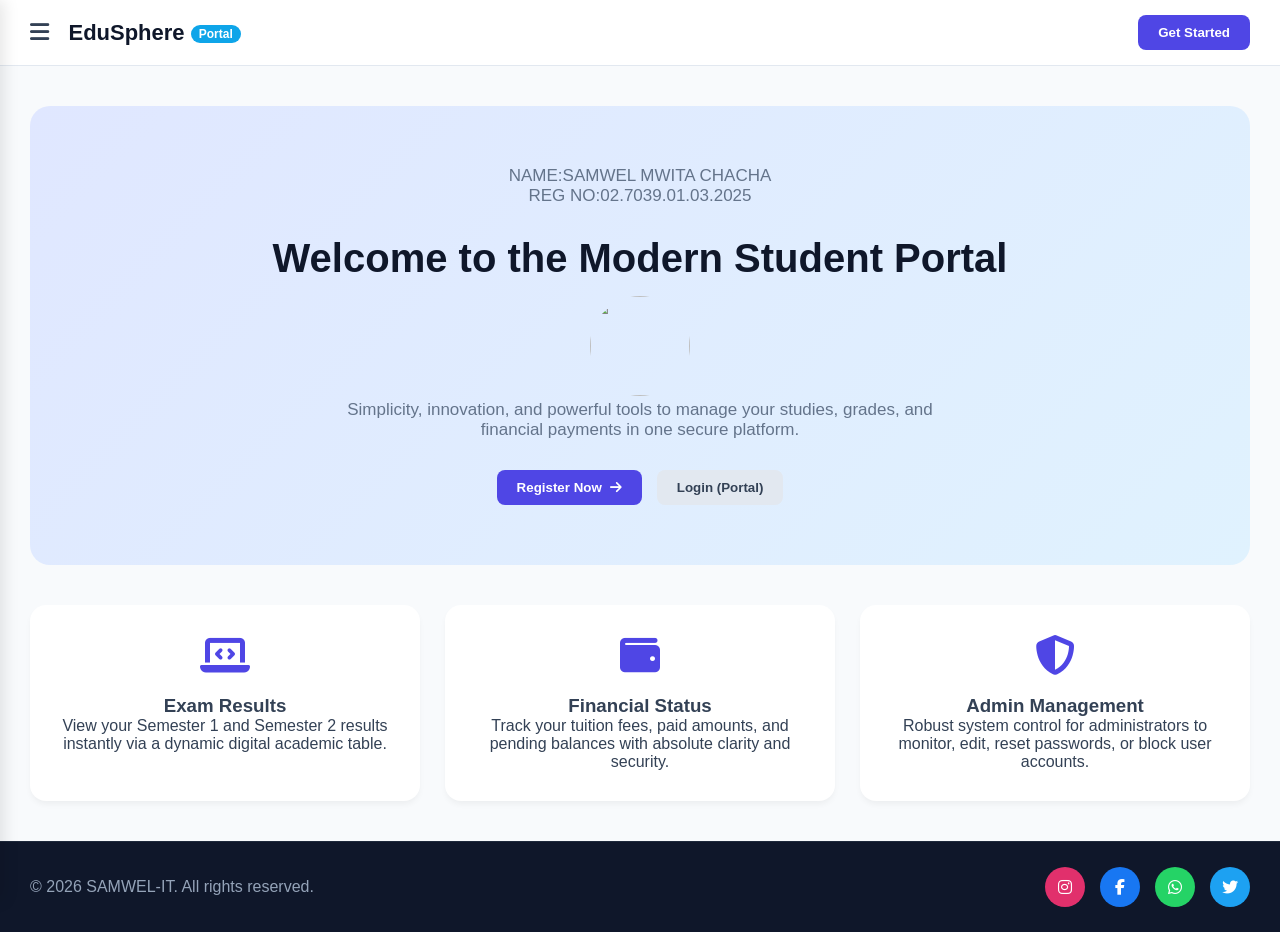
==== index.html @ 2072d974 "Update index.html" ====
<!DOCTYPE html>
<html lang="en">
<head>
    <meta charset="UTF-8">
    <meta name="viewport" content="width=device-width, initial-scale=1.0">
    <title>Education Sphere | Advanced Student Portal</title>
    <link rel="stylesheet" href="https://cdnjs.cloudflare.com/ajax/libs/font-awesome/6.4.0/css/all.min.css">
    <link rel="stylesheet" href="style.css">
</head>
<body>

    <aside class="sidebar" id="sidebar">
        <div class="sidebar-header">
            <h2>EduSphere</h2>
            <i class="fas fa-times close-btn" id="closeSidebar"></i>
        </div>
        <nav class="sidebar-menu">
            <a href="#" class="menu-item active" onclick="switchPage('home')"><i class="fas fa-home"></i> Home</a>
            <a href="#" class="menu-item" id="sideProfileLink" onclick="switchPage('profile')" style="display: none;"><i class="fas fa-user"></i> My Profile</a>
            <a href="#" class="menu-item" id="sideAdminLink" onclick="switchPage('admin')" style="display: none;"><i class="fas fa-user-shield"></i> Admin Panel</a>
            <a href="#" class="menu-item" onclick="switchPage('register')"><i class="fas fa-user-plus"></i> Register / Login</a>
            <a href="#" class="menu-item" id="logoutBtn" onclick="logout()" style="display: none;"><i class="fas fa-sign-out-alt"></i> Logout</a>
        </nav>
    </aside>

    <main class="main-content">
        
        <header class="navbar">
            <div class="nav-left">
                <i class="fas fa-bars toggle-btn" id="toggleSidebar"></i>
                <span class="logo-text">EduSphere <span class="badge">Portal</span></span>
            </div>
            <div class="nav-right" id="userNavStatus">
                <button class="btn btn-primary" onclick="switchPage('register')">Get Started</button>
            </div>
        </header>

        <section id="homePage" class="page-section active">
            <div class="hero-section">
  <p>NAME:SAMWEL MWITA CHACHA<br>REG NO:02.7039.01.03.2025</p>
                <h1>Welcome to the Modern Student Portal</h1>
  <img src="logo.jpg">
                <p>Simplicity, innovation, and powerful tools to manage your studies, grades, and financial payments in one secure platform.</p>
                <div class="hero-buttons">
                    <button class="btn btn-primary btn-lg" onclick="switchPage('register')">Register Now <i class="fas fa-arrow-right"></i></button>
                    <button class="btn btn-secondary btn-lg" onclick="openLoginModal()">Login (Portal)</button>
                </div>
            </div>

            <div class="features-grid">
                <div class="feature-card">
                    <i class="fas fa-laptop-code"></i>
                    <h3>Exam Results</h3>
                    <p>View your Semester 1 and Semester 2 results instantly via a dynamic digital academic table.</p>
                </div>
                <div class="feature-card">
                    <i class="fas fa-wallet"></i>
                    <h3>Financial Status</h3>
                    <p>Track your tuition fees, paid amounts, and pending balances with absolute clarity and security.</p>
                </div>
                <div class="feature-card">
                    <i class="fas fa-shield-alt"></i>
                    <h3>Admin Management</h3>
                    <p>Robust system control for administrators to monitor, edit, reset passwords, or block user accounts.</p>
                </div>
            </div>
        </section>

        <section id="registerPage" class="page-section">
            <div class="form-container">
                <div id="registerBox">
                    <div class="form-header">
                        <h2>Create Your Account</h2>
                        <p>Fill out your personal information to get registered</p>
                    </div>
                    <form id="regForm" onsubmit="handleRegister(event)">
                        <div class="profile-upload">
                            <label for="imageUpload">
                                <div class="avatar-preview" id="avatarPreview">
                                    <i class="fas fa-camera"></i>
                                    <span>Upload Photo</span>
                                </div>
                            </label>
                            <input type="file" id="imageUpload" accept="image/*" onchange="previewImage(event)">
                        </div>

                        <div class="form-grid">
                            <div class="form-group">
                                <label>First Name</label>
                                <input type="text" id="firstName" required placeholder="Enter your first name">
                            </div>
                            <div class="form-group">
                                <label>Middle Name</label>
                                <input type="text" id="middleName" placeholder="Enter your second name">
                            </div>
                            <div class="form-group">
                                <label>Last Name</label>
                                <input type="text" id="lastName" required placeholder="Enter your last name">
                            </div>
                            <div class="form-group">
                                <label>Phone Number</label>
                                <input type="tel" id="phone" required placeholder="Enter your phone number">
                            </div>
                        </div>

                        <div class="form-group">
                            <label>Email Address</label>
                            <input type="email" id="email" required placeholder="Enter your valid email">
                        </div>

                        <div class="form-group">
                            <label>Course Level</label>
                            <select id="courseLevel" required>
                                <option value="" disabled selected>Select Course Level</option>
                                <option value="Level 4">Level 4 (Certificate)</option>
                                <option value="Level 5">Level 5 (Ordinary Diploma 1)</option>
                                <option value="Level 6">Level 6 (Ordinary Diploma 2)</option>
                                <option value="Level 7">Level 7 (Higher Diploma)</option>
                                <option value="Level 8">Level 8 (Bachelor Degree)</option>
                                <option value="Level 9">Level 9 (Master Degree)</option>
                            </select>
                        </div>

                        <div class="form-group">
                            <label>Create Password</label>
                            <input type="password" id="regPassword" required placeholder="••••••••">
                        </div>

                        <button type="submit" class="btn btn-primary btn-block">Register Account</button>
                    </form>
                    <p class="form-footer-text">Already have an account? <a href="#" onclick="toggleAuthBoxes('login')">Login Here</a></p>
                </div>

                <div id="successRegBox" style="display: none;" class="success-box">
                    <i class="fas fa-check-circle success-icon"></i>
                    <h2>Registration Successful!</h2>
                    <p>The system has generated your unique student identifier:</p>
                    <div class="reg-number-display" id="generatedRegNum"></div>
                    <p class="alert-info">Please keep this registration number safe for logging in.</p>
                    <button class="btn btn-primary" onclick="toggleAuthBoxes('login')">Proceed to Login</button>
                </div>

                <div id="loginBox" style="display: none;">
                    <div class="form-header">
                        <h2>Login Panel</h2>
                        <p>Provide your Registration Number or Admin credentials</p>
                    </div>
                    <form id="loginForm" onsubmit="handleLogin(event)">
                        <div class="form-group">
                            <label>Reg Number / Admin Username</label>
                            <input type="text" id="loginRegNum" required placeholder="REG-2026-XXXX or admin">
                        </div>
                        <div class="form-group">
                            <label>Password</label>
                            <input type="password" id="loginPassword" required placeholder="••••••••">
                        </div>
                        <button type="submit" class="btn btn-primary btn-block">Sign In</button>
                    </form>
                    <div class="login-options">
                        <a href="#" onclick="handleForgotPassword()">Forgot Password?</a>
                        <a href="#" onclick="toggleAuthBoxes('register')">Create an account</a>
                    </div>
                </div>
            </div>
        </section>

        <section id="adminPage" class="page-section">
            <div class="admin-header-box">
                <h2><i class="fas fa-user-shield"></i> Administration Dashboard</h2>
                <p>Global student management system control deck.</p>
            </div>

            <div class="table-container" style="overflow-x: auto; background: white; border-radius: 12px; box-shadow: 0 4px 6px rgba(0,0,0,0.05);">
                <table class="modern-table">
                    <thead>
                        <tr>
                            <th>Photo</th>
                            <th>Reg Number</th>
                            <th>Full Name</th>
                            <th>Email</th>
                            <th>Course Level</th>
                            <th>Account Status</th>
                            <th>Management Actions</th>
                        </tr>
                    </thead>
                    <tbody id="adminStudentsTable">
                        </tbody>
                </table>
            </div>
        </section>

        <section id="profilePage" class="page-section">
            <div class="profile-layout">
                <div class="profile-card-left">
                    <img id="profCardImage" src="https://via.placeholder.com/150" alt="Student Profile">
                    <h3 id="profCardName">John Doe</h3>
                    <p id="profCardReg" class="text-muted">REG-2026-0000</p>
                    <span id="profCardStatus" class="status-badge active">Active</span>

                    <div class="profile-nav-tabs">
                        <button class="prof-tab-btn active" onclick="switchProfileSubTab('details')"><i class="fas fa-info-circle"></i> Profile Details</button>
                        <button class="prof-tab-btn" onclick="switchProfileSubTab('results')"><i class="fas fa-graduation-cap"></i> Academic Results</button>
                        <button class="prof-tab-btn" onclick="switchProfileSubTab('finance')"><i class="fas fa-money-check-alt"></i> Financial Status</button>
                        <button class="prof-tab-btn" onclick="switchProfileSubTab('security')"><i class="fas fa-lock"></i> Security Options</button>
                        <button class="prof-tab-btn" onclick="switchPage('home')"><i class="fas fa-home"></i> Back to Home</button>
                    </div>
                </div>

                <div class="profile-content-right">
                    <div id="profTab-details" class="sub-tab-content active">
                        <h3>Modify Personal Details</h3>
                        <form id="editProfileForm" onsubmit="handleStudentUpdate(event)">
                            <div class="form-grid">
                                <div class="form-group">
                                    <label>First Name</label>
                                    <input type="text" id="editFirstName" required>
                                </div>
                                <div class="form-group">
                                    <label>Last Name</label>
                                    <input type="text" id="editLastName" required>
                                </div>
                                <div class="form-group">
                                    <label>Email Address</label>
                                    <input type="email" id="editEmail" required>
                                </div>
                                <div class="form-group">
                                    <label>Phone Number</label>
                                    <input type="tel" id="editPhone" required>
                                </div>
                            </div>
                            <button type="submit" class="btn btn-success">Save Changes</button>
                        </form>
                    </div>

                    <div id="profTab-results" class="sub-tab-content">
                        <h3>Academic Performance Evaluation</h3>
                        <div class="table-container">
                            <h4>Semester 1</h4>
                            <table class="modern-table">
                                <thead>
                                    <tr><th>Course Code & Description</th><th>Marks</th><th>Grade</th></tr>
                                </thead>
                                <tbody>
                                    <tr><td>Development Studies</td><td>78</td><td>A</td></tr>
                                    <tr><td>Computer Architecture</td><td>65</td><td>B</td></tr>
                                    <tr><td>Programming in C</td><td>82</td><td>A</td></tr>
                                </tbody>
                            </table>

                            <h4 style="margin-top: 25px;">Semester 2</h4>
                            <table class="modern-table">
                                <thead>
                                    <tr><th>Course Code & Description</th><th>Marks</th><th>Grade</th></tr>
                                </thead>
                                <tbody>
                                    <tr><td>Web Development (HTML/CSS/JS)</td><td>95</td><td>A</td></tr>
                                    <tr><td>Database Systems</td><td>70</td><td>B+</td></tr>
                                    <tr><td>Data Structures</td><td>61</td><td>B</td></tr>
                                </tbody>
                            </table>
                        </div>
                    </div>

                    <div id="profTab-finance" class="sub-tab-content">
                        <h3>Tuition Fee Ledger Summary</h3>
                        <div class="finance-summary">
                            <div class="fin-box success"><h5>Total Invoice Fee</h5><p>Tsh 1,200,000</p></div>
                            <div class="fin-box warning"><h5>Total Amount Paid</h5><p>Tsh 800,000</p></div>
                            <div class="fin-box danger"><h5>Outstanding Balance</h5><p>Tsh 400,000</p></div>
                        </div>
                    </div>

                    <div id="profTab-security" class="sub-tab-content">
                        <h3>Update Account Password</h3>
                        <form onsubmit="handleStudentPasswordChange(event)">
                            <div class="form-group">
                                <label>Current Password</label>
                                <input type="password" id="oldPass" required placeholder="••••••••">
                            </div>
                            <div class="form-group">
                                <label>New Password</label>
                                <input type="password" id="newPass" required placeholder="••••••••">
                            </div>
                            <button type="submit" class="btn btn-primary">Update Security Password</button>
                        </form>
                    </div>
                </div>
            </div>
        </section>

        <footer class="footer">
            <div class="footer-content">
                <div class="footer-left">
                    <p>&copy; 2026 SAMWEL-IT. All rights reserved.</p>
                </div>
                <div class="footer-right">
                    <a href="https://instagram.com" target="_blank" class="social-icon insta"><i class="fab fa-instagram"></i></a>
                    <a href="https://facebook.com" target="_blank" class="social-icon fb"><i class="fab fa-facebook-f"></i></a>
                    <a href="https://wa.me/255712345678" target="_blank" class="social-icon whatsapp"><i class="fab fa-whatsapp"></i></a>
                    <a href="https://twitter.com" target="_blank" class="social-icon tw"><i class="fab fa-twitter"></i></a>
                </div>
            </div>
        </footer>
    </main>

    <script src="script.js"></script>
</body>
</html>
---- style.css ----
img{
        width: 100px;
        height: 100px;
        border-radius: 100%;
}
/* --- CSS DECK DECLARED DESIGN SCHEMES --- */
:root {
    --primary-color: #4f46e5;
    --primary-hover: #4338ca;
    --secondary-color: #0ea5e9;
    --bg-dark: #0f172a;
    --bg-light: #f8fafc;
    --card-bg: #ffffff;
    --text-main: #334155;
    --text-muted: #64748b;
    --success: #10b981;
    --danger: #ef4444;
    --warning: #f59e0b;
    --sidebar-width: 260px;
    --transition: all 0.3s cubic-bezier(0.4, 0, 0.2, 1);
}

* {
    margin: 0;
    padding: 0;
    box-sizing: border-box;
    font-family: 'Segoe UI', Tahoma, Geneva, Verdana, sans-serif;
}

body {
    background-color: var(--bg-light);
    color: var(--text-main);
    overflow-x: hidden;
    display: flex;
}

/* --- SIDEBAR STRUCTURE (Display None / Offscreen Left by Default) --- */
.sidebar {
    position: fixed;
    top: 0;
    left: calc(-1 * var(--sidebar-width));
    width: var(--sidebar-width);
    height: 100vh;
    background-color: var(--bg-dark);
    color: white;
    z-index: 1000;
    transition: var(--transition);
    padding: 20px;
    box-shadow: 4px 0 15px rgba(0,0,0,0.1);
}

.sidebar.active {
    left: 0;
}

.sidebar-header {
    display: flex;
    justify-content: space-between;
    align-items: center;
    margin-bottom: 40px;
    border-bottom: 1px solid #1e293b;
    padding-bottom: 15px;
}

.sidebar-menu {
    display: flex;
    flex-direction: column;
    gap: 10px;
}

.menu-item {
    color: #94a3b8;
    text-decoration: none;
    padding: 12px 15px;
    border-radius: 8px;
    display: flex;
    align-items: center;
    gap: 15px;
    font-weight: 500;
    transition: var(--transition);
}

.menu-item:hover, .menu-item.active {
    background-color: var(--primary-color);
    color: white;
}

.close-btn {
    font-size: 20px;
    cursor: pointer;
}

/* --- WRAPPER & HEADER --- */
.main-content {
    width: 100%;
    min-height: 100vh;
    display: flex;
    flex-direction: column;
    transition: var(--transition);
}

.navbar {
    background-color: var(--card-bg);
    padding: 15px 30px;
    display: flex;
    justify-content: space-between;
    align-items: center;
    border-bottom: 1px solid #e2e8f0;
    position: sticky;
    top: 0;
    z-index: 900;
}

.toggle-btn {
    font-size: 22px;
    cursor: pointer;
    color: var(--text-main);
    margin-right: 15px;
}

.logo-text {
    font-size: 22px;
    font-weight: 700;
    color: var(--bg-dark);
}

.badge {
    font-size: 12px;
    background: var(--secondary-color);
    color: white;
    padding: 2px 8px;
    border-radius: 20px;
    vertical-align: middle;
}

/* --- ENGINE CONTROL SYSTEM BUTTONS --- */
.btn {
    padding: 10px 20px;
    border: none;
    border-radius: 8px;
    font-weight: 600;
    cursor: pointer;
    transition: var(--transition);
    display: inline-flex;
    align-items: center;
    gap: 8px;
}

.btn-primary { background-color: var(--primary-color); color: white; }
.btn-primary:hover { background-color: var(--primary-hover); }
.btn-secondary { background-color: #e2e8f0; color: var(--text-main); }
.btn-secondary:hover { background-color: #cbd5e1; }
.btn-success { background-color: var(--success); color: white; }
.btn-danger { background-color: var(--danger); color: white; }
.btn-block { width: 100%; justify-content: center; padding: 14px; }

/* --- HOMEPAGE SPECIFICS --- */
.page-section {
    display: none;
    padding: 40px 30px;
    flex-grow: 1;
}

.page-section.active {
    display: block;
    animation: renderFx 0.4s ease-in-out;
}

.hero-section {
    text-align: center;
    padding: 60px 20px;
    background: linear-gradient(135deg, #e0e7ff 0%, #e0f2fe 100%);
    border-radius: 20px;
    margin-bottom: 40px;
}

.hero-section h1 { font-size: 40px; color: var(--bg-dark); margin-bottom: 15px; }
.hero-section p { font-size: 17px; color: var(--text-muted); max-width: 600px; margin: 0 auto 30px; }
.hero-buttons { display: flex; justify-content: center; gap: 15px; }

.features-grid {
    display: grid;
    grid-template-columns: repeat(auto-fit, minmax(280px, 1fr));
    gap: 25px;
}

.feature-card {
    background: white;
    padding: 30px;
    border-radius: 16px;
    box-shadow: 0 4px 6px -1px rgba(0,0,0,0.05);
    text-align: center;
    transition: var(--transition);
}

.feature-card:hover { transform: translateY(-4px); }
.feature-card i { font-size: 40px; color: var(--primary-color); margin-bottom: 20px; }

/* --- FORM ARCHITECTURE --- */
.form-container {
    max-width: 650px;
    margin: 0 auto;
    background: white;
    padding: 40px;
    border-radius: 20px;
    box-shadow: 0 10px 25px -5px rgba(0,0,0,0.1);
}

.form-header { text-align: center; margin-bottom: 30px; }
.form-grid { display: grid; grid-template-columns: 1fr 1fr; gap: 15px; }
.form-group { margin-bottom: 20px; }
.form-group label { display: block; margin-bottom: 8px; font-weight: 500; font-size: 14px; }
.form-group input, .form-group select {
    width: 100%; padding: 12px; border: 1px solid #cbd5e1; border-radius: 8px; font-size: 15px;
}

.profile-upload { text-align: center; margin-bottom: 25px; }
.avatar-preview {
    width: 110px; height: 110px; border-radius: 50%; border: 2px dashed var(--primary-color);
    display: flex; flex-direction: column; justify-content: center; align-items: center;
    cursor: pointer; margin: 0 auto; background-size: cover; background-position: center;
}

.success-box { text-align: center; padding: 20px; }
.success-icon { font-size: 60px; color: var(--success); margin-bottom: 15px; }
.reg-number-display {
    font-size: 26px; font-weight: 700; color: var(--primary-color); background: #eef2ff;
    padding: 15px; border-radius: 8px; margin: 20px 0; letter-spacing: 2px;
}
.login-options { display: flex; justify-content: space-between; margin-top: 15px; font-size: 14px; }
.login-options a { color: var(--primary-color); text-decoration: none; }

/* --- DATABASE CORE MODERN TABLES --- */
.admin-header-box { margin-bottom: 25px; }
.modern-table { width: 100%; border-collapse: collapse; margin-top: 10px; background: white; }
.modern-table th, .modern-table td { padding: 15px; text-align: left; border-bottom: 1px solid #f1f5f9; }
.modern-table th { background-color: #f8fafc; font-weight: 600; color: var(--text-main); }
.table-img { width: 45px; height: 45px; border-radius: 50%; object-fit: cover; }

.status-badge { padding: 4px 10px; border-radius: 20px; font-size: 12px; font-weight: bold; display: inline-block; }
.status-badge.active { background: #d1fae5; color: #065f46; }
.status-badge.blocked { background: #fee2e2; color: #991b1b; }

/* --- PROFILE CONTROL SYSTEMS --- */
.profile-layout { display: grid; grid-template-columns: 280px 1fr; gap: 30px; margin-top: 20px; }
.profile-card-left { background: white; padding: 30px 20px; border-radius: 16px; text-align: center; box-shadow: 0 4px 6px rgba(0,0,0,0.05); }
.profile-card-left img { width: 120px; height: 120px; border-radius: 50%; object-fit: cover; margin-bottom: 15px; border: 4px solid #eef2ff; }
.profile-nav-tabs { display: flex; flex-direction: column; gap: 5px; margin-top: 25px; }
.prof-tab-btn {
    text-align: left; padding: 12px; border: none; background: transparent; border-radius: 8px; font-size: 14px; cursor: pointer; display: flex; align-items: center; gap: 10px; color: var(--text-main);
}
.prof-tab-btn.active, .prof-tab-btn:hover { background: #f0fdf4; color: var(--success); font-weight: 600; }
.profile-content-right { background: white; padding: 30px; border-radius: 16px; box-shadow: 0 4px 6px rgba(0,0,0,0.05); }

.sub-tab-content { display: none; }
.sub-tab-content.active { display: block; }

.finance-summary { display: grid; grid-template-columns: repeat(3, 1fr); gap: 15px; margin-top: 20px; }
.fin-box { padding: 20px; border-radius: 12px; color: white; text-align: center; }
.fin-box.success { background: var(--success); }
.fin-box.warning { background: var(--warning); }
.fin-box.danger { background: var(--danger); }

/* --- FOOTER ELEMENTS --- */
.footer { background: var(--bg-dark); color: #94a3b8; padding: 25px 30px; margin-top: auto; border-top: 1px solid #1e293b; }
.footer-content { display: flex; justify-content: space-between; align-items: center; flex-wrap: wrap; gap: 15px; }
.footer-right{ display: flex; gap: 15px; }
.social-icon { width: 40px; height: 40px; border-radius: 50%; display: flex; justify-content: center; align-items: center; color: white; text-decoration: none; transition: var(--transition); }
.social-icon.insta { background: #e1306c; }
.social-icon.fb { background: #1877f2; }
.social-icon.whatsapp { background: #25d366; }
.social-icon.tw { background: #1da1f2; }
.social-icon:hover { transform: scale(1.1); filter: brightness(1.2); }

@keyframes renderFx {
    from { opacity: 0; transform: translateY(8px); }
    to { opacity: 1; transform: translateY(0); }
}

@media(max-width: 768px) {
    .profile-layout { grid-template-columns: 1fr; }
    .form-grid { grid-template-columns: 1fr; }
    .finance-summary { grid-template-columns: 1fr; }
}
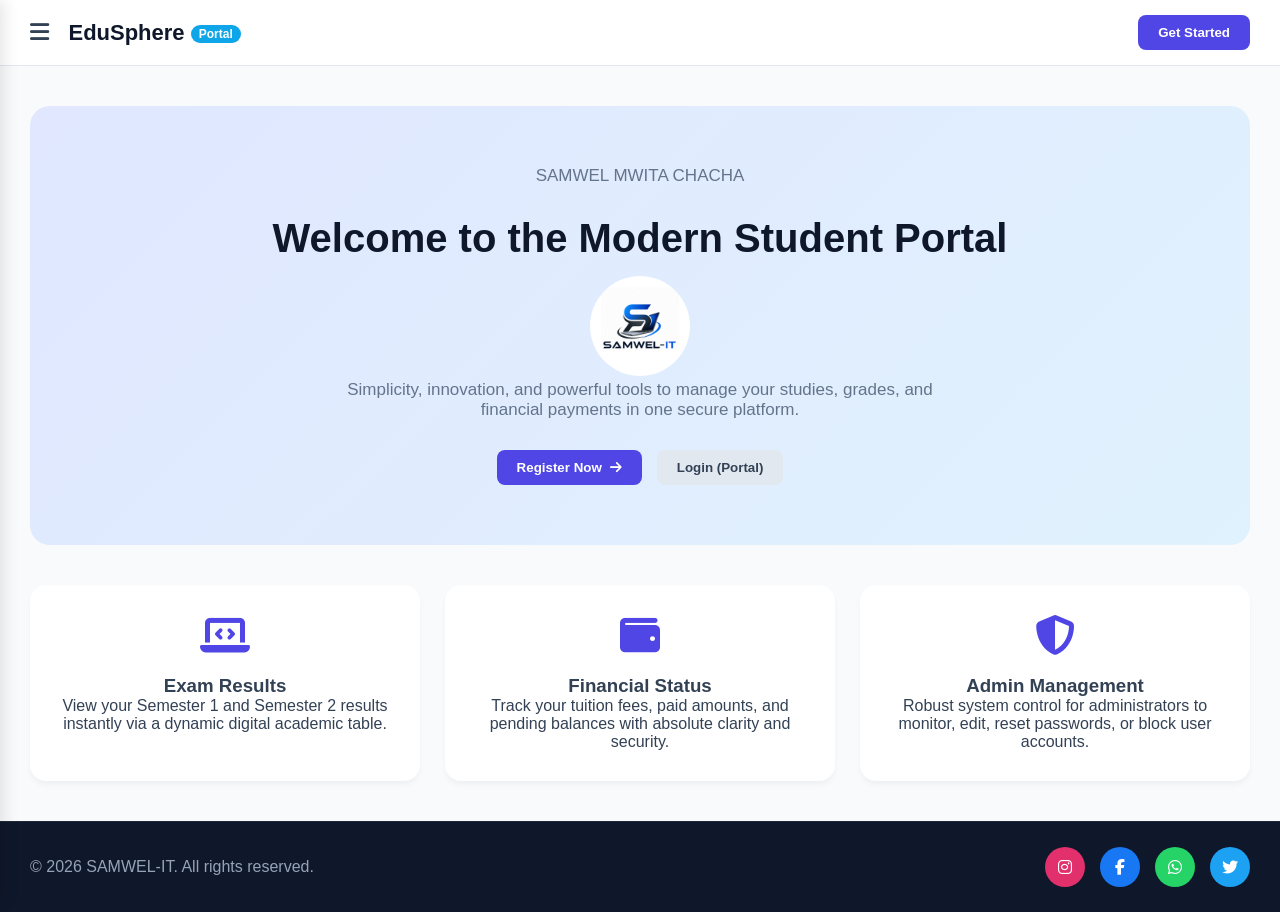
==== commit 7f37bb7b: "Update index.html" ====
--- a/index.html
+++ b/index.html
@@ -37,7 +37,7 @@
 
         <section id="homePage" class="page-section active">
             <div class="hero-section">
-  <p>NAME:SAMWEL MWITA CHACHA<br>REG NO:02.7039.01.03.2025</p>
+  <p>SAMWEL MWITA CHACHA</></p>
                 <h1>Welcome to the Modern Student Portal</h1>
   <img src="logo.jpg">
                 <p>Simplicity, innovation, and powerful tools to manage your studies, grades, and financial payments in one secure platform.</p>
@@ -306,3 +306,4 @@
     <script src="script.js"></script>
 </body>
 </html>
+
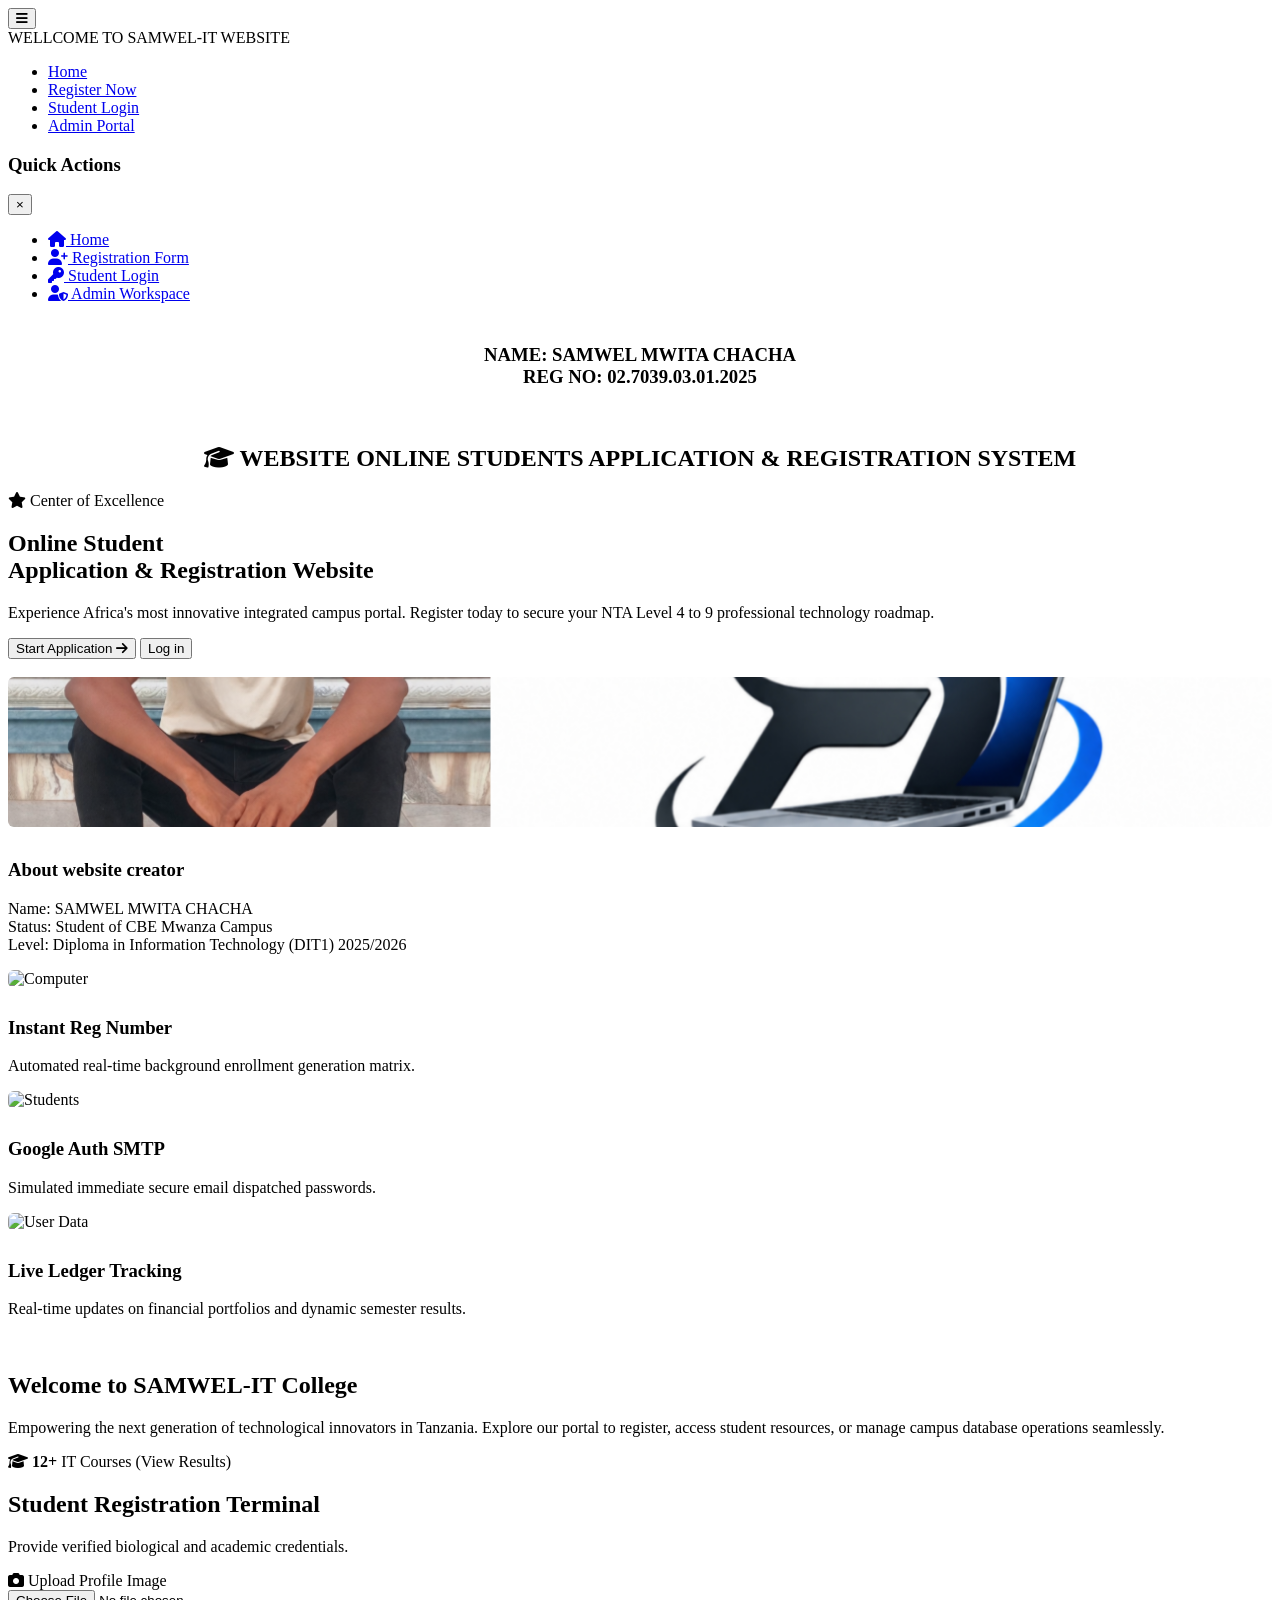
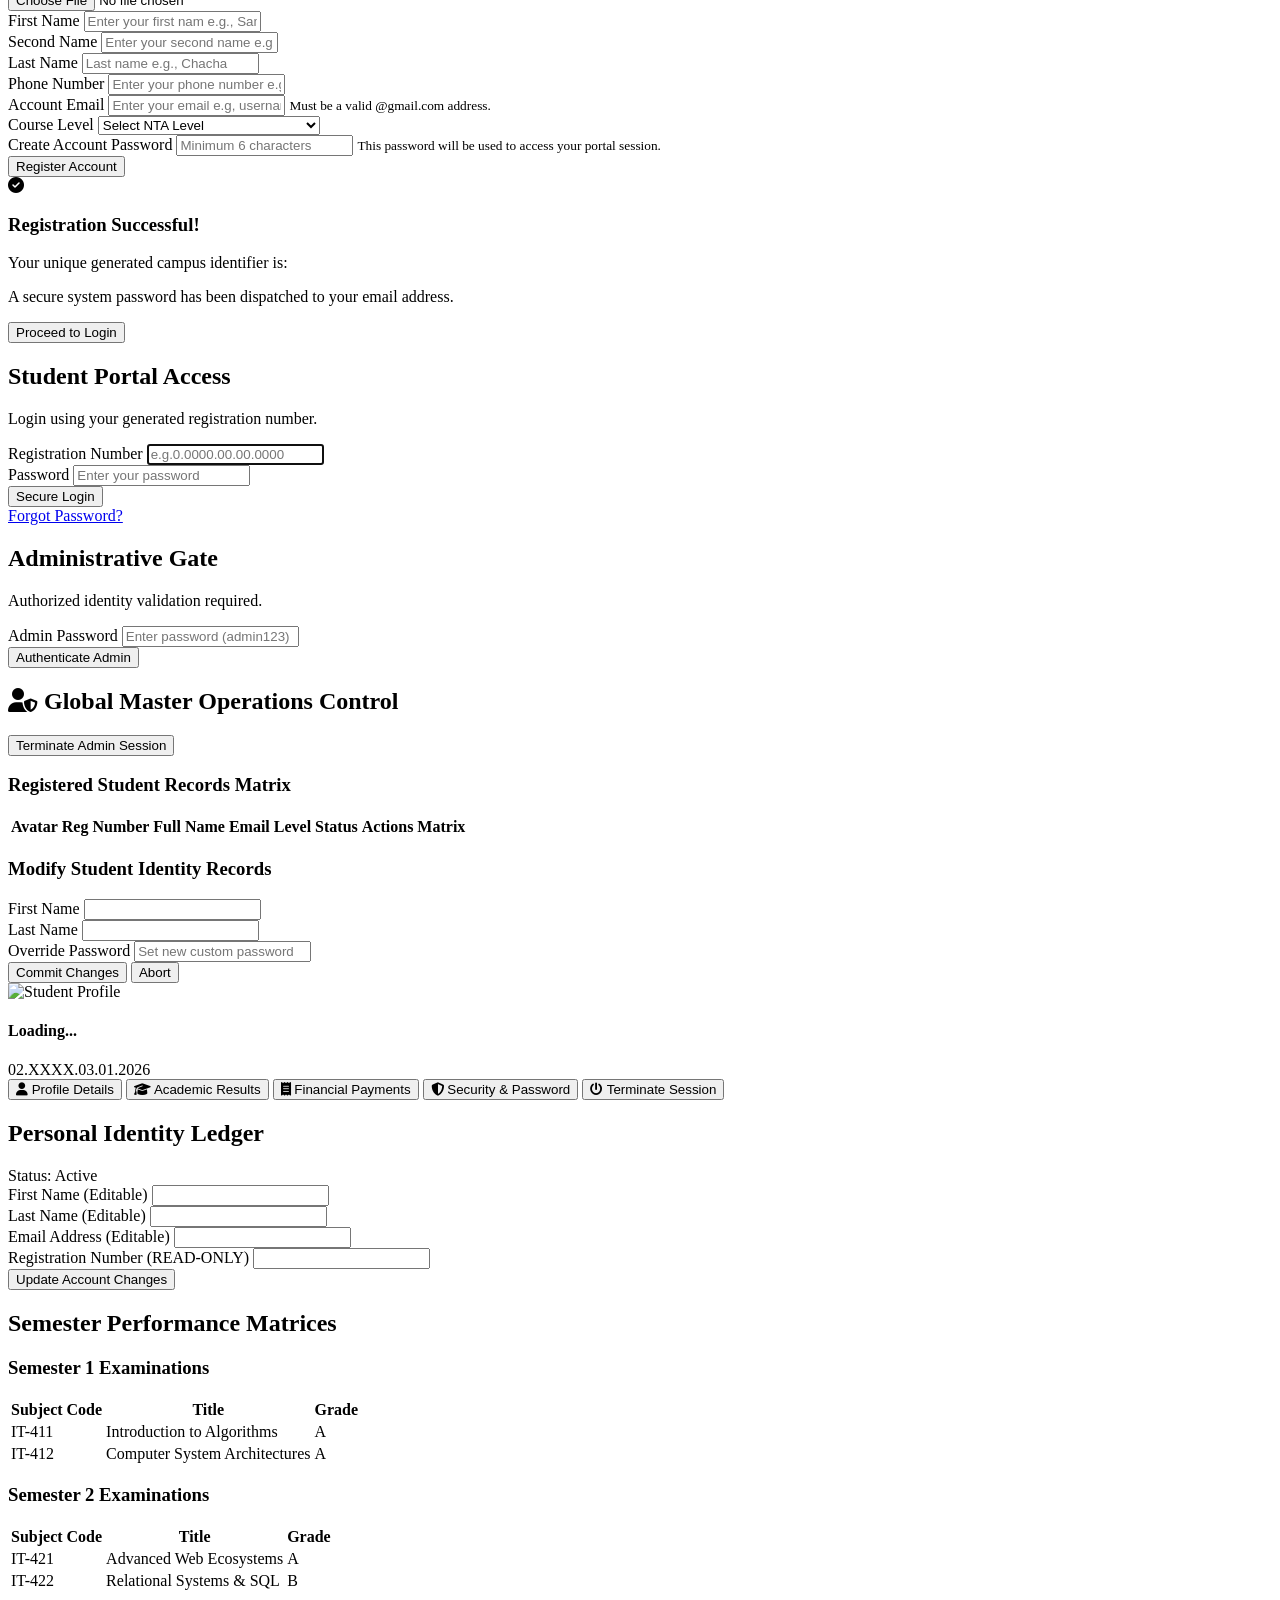
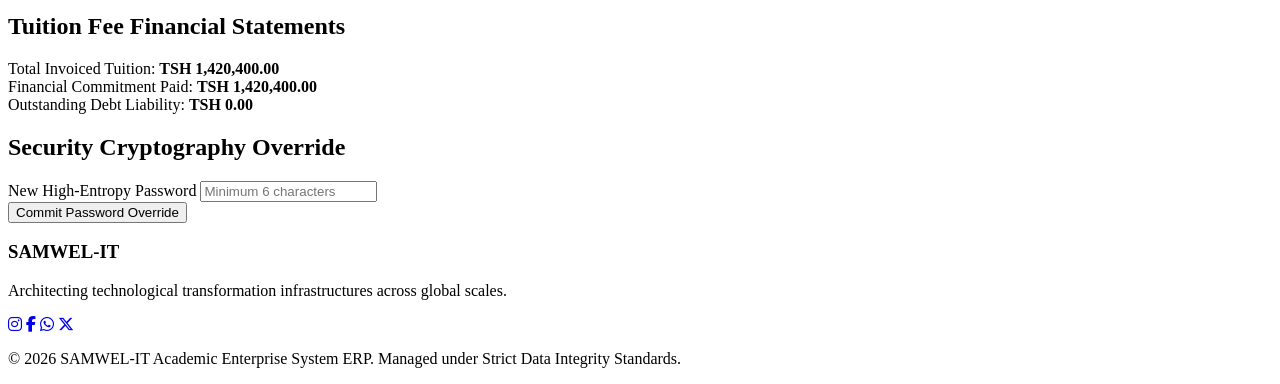
==== commit 579086e5: "Add files via upload" ====
--- a/index.html
+++ b/index.html
@@ -1,309 +1,457 @@
 <!DOCTYPE html>
 <html lang="en">
 <head>
-    <meta charset="UTF-8">
-    <meta name="viewport" content="width=device-width, initial-scale=1.0">
-    <title>Education Sphere | Advanced Student Portal</title>
-    <link rel="stylesheet" href="https://cdnjs.cloudflare.com/ajax/libs/font-awesome/6.4.0/css/all.min.css">
-    <link rel="stylesheet" href="style.css">
+<meta charset="UTF-8">
+<meta name="viewport" content="width=device-width, initial-scale=1.0">
+<title>SAMWEL-IT Hub |  Campus System</title>
+<link rel="stylesheet" href="style.css">
+   
+    <!-- FontAwesome for Premium Icons -->
+<link rel="stylesheet" href="https://cdnjs.cloudflare.com/ajax/libs/font-awesome/6.4.0/css/all.min.css">
 </head>
 <body>
 
-    <aside class="sidebar" id="sidebar">
-        <div class="sidebar-header">
-            <h2>EduSphere</h2>
-            <i class="fas fa-times close-btn" id="closeSidebar"></i>
+    <!-- TOP NAVIGATION BAR -->
+<nav class="navbar">
+<div class="nav-left">
+<button id="hamburger" class="hamburger-btn" onclick="toggleSidebar()">
+<i class="fa-solid fa-bars"></i>
+</button>
+<div class="logo">WELLCOME TO SAMWEL-<span>IT</span> WEBSITE
+</div>
+</div>
+<ul class="nav-links" id="mainNavLinks">
+<li><a href="#" class="nav-item active" onclick="navigateTo('home')">Home</a></li>
+<li>
+ <a href="#" class="nav-item" onclick="navigateTo('register')">
+Register Now</a>
+</li>
+<li><a href="#" class="nav-item" onclick="navigateTo('login')">Student Login
+</a>
+</li>
+<li><a href="#" class="nav-item" onclick="navigateTo('admin-login')">Admin Portal</a>
+</li>
+</ul>
+</nav>
+
+    <!-- FLOATING SIDEBAR (Initially hidden/display none via CSS hamburger trigger) -->
+<aside class="sidebar" id="appSidebar">
+<div class="sidebar-header">
+<h3>Quick Actions</h3>
+<button class="close-sidebar" onclick="toggleSidebar()">&times;</button>
+</div>
+<ul class="sidebar-links">
+<li><a href="#" onclick="navigateTo('home'); toggleSidebar()">
+<i class="fa-solid fa-house"></i> Home</a>
+</li>
+<li><a href="#" onclick="navigateTo('register'); toggleSidebar()">
+<i class="fa-solid fa-user-plus"></i> Registration Form</a>
+</li>
+<li><a href="#" onclick="navigateTo('login'); toggleSidebar()">
+ <i class="fa-solid fa-key"></i> Student Login</a></li>
+<li><a href="#" onclick="navigateTo('admin-login'); toggleSidebar()">
+<i class="fa-solid fa-user-shield"></i>
+Admin Workspace</a></li>
+</ul>
+</aside>
+<main class="app-container">   
+
+
+
+<div class="stat-badge clickable-badge">
+<h3 align="center"class="color"padding="20px">
+ <br>NAME: SAMWEL MWITA CHACHA<br>
+REG NO: 02.7039.03.01.2025</h3> 
+<br>
+<h2 align="center">
+ <i class="fa-solid fa-graduation-cap"></i>  WEBSITE ONLINE STUDENTS
+<span>APPLICATION & REGISTRATION SYSTEM
+<br></span></h2></div>
+
+
+<section id="page-home" class="page active">
+
+<div class="features-grid">
+ <div class="f-card">
+
+
+
+<span class="badge-premium">
+<i class="fa-solid fa-star"></i> Center of Excellence</span>
+<h2>Online Student <br>
+<span>Application & Registration Website</span></h2>
+<p>Experience Africa's most innovative integrated campus portal. Register today to secure your NTA Level 4 to 9 professional technology roadmap.</p>
+<div class="hero-actions">
+<button class="btn btn-gradient" onclick="navigateTo('register')">Start Application
+<i class="fa-solid fa-arrow-right"></i>
+</button>
+<button class="btn btn-gradient" onclick="navigateTo('login')">Log in 
+</button>
+</div>
+
+    </div>
+</div>
+<br>
+    <!-- MAIN APP CANVAS -->
+
+    <div class="hero-slider-container">
+        <div class="slider-wrapper" id="heroSliderWrapper">
+            </div>
         </div>
-        <nav class="sidebar-menu">
-            <a href="#" class="menu-item active" onclick="switchPage('home')"><i class="fas fa-home"></i> Home</a>
-            <a href="#" class="menu-item" id="sideProfileLink" onclick="switchPage('profile')" style="display: none;"><i class="fas fa-user"></i> My Profile</a>
-            <a href="#" class="menu-item" id="sideAdminLink" onclick="switchPage('admin')" style="display: none;"><i class="fas fa-user-shield"></i> Admin Panel</a>
-            <a href="#" class="menu-item" onclick="switchPage('register')"><i class="fas fa-user-plus"></i> Register / Login</a>
-            <a href="#" class="menu-item" id="logoutBtn" onclick="logout()" style="display: none;"><i class="fas fa-sign-out-alt"></i> Logout</a>
-        </nav>
-    </aside>
-
-    <main class="main-content">
-        
-        <header class="navbar">
-            <div class="nav-left">
-                <i class="fas fa-bars toggle-btn" id="toggleSidebar"></i>
-                <span class="logo-text">EduSphere <span class="badge">Portal</span></span>
-            </div>
-            <div class="nav-right" id="userNavStatus">
-                <button class="btn btn-primary" onclick="switchPage('register')">Get Started</button>
-            </div>
-        </header>
-
-        <section id="homePage" class="page-section active">
-            <div class="hero-section">
-  <p>SAMWEL MWITA CHACHA</></p>
-                <h1>Welcome to the Modern Student Portal</h1>
-  <img src="logo.jpg">
-                <p>Simplicity, innovation, and powerful tools to manage your studies, grades, and financial payments in one secure platform.</p>
-                <div class="hero-buttons">
-                    <button class="btn btn-primary btn-lg" onclick="switchPage('register')">Register Now <i class="fas fa-arrow-right"></i></button>
-                    <button class="btn btn-secondary btn-lg" onclick="openLoginModal()">Login (Portal)</button>
-                </div>
-            </div>
-
-            <div class="features-grid">
-                <div class="feature-card">
-                    <i class="fas fa-laptop-code"></i>
-                    <h3>Exam Results</h3>
-                    <p>View your Semester 1 and Semester 2 results instantly via a dynamic digital academic table.</p>
-                </div>
-                <div class="feature-card">
-                    <i class="fas fa-wallet"></i>
-                    <h3>Financial Status</h3>
-                    <p>Track your tuition fees, paid amounts, and pending balances with absolute clarity and security.</p>
-                </div>
-                <div class="feature-card">
-                    <i class="fas fa-shield-alt"></i>
-                    <h3>Admin Management</h3>
-                    <p>Robust system control for administrators to monitor, edit, reset passwords, or block user accounts.</p>
+<div class="features-grid">
+ <div class="f-card">
+        <img src="Logo.png" alt="SAMWEL-IT logo" style="width:100%; height:150px; object-fit:cover; border-radius:6px; margin-bottom:10px;">
+        <h3>About website creator</h3>
+        <p>Name: SAMWEL MWITA CHACHA<br>
+        Status: Student of CBE Mwanza Campus<br>
+        Level: Diploma in Information Technology (DIT1) 2025/2026</p>
+    </div>
+ 
+    <div class="f-card">
+        <img src="https://images.unsplash.com/photo-1498050108023-c5249f4df085?q=80&w=400" alt="Computer" style="width:100%; height:150px; object-fit:cover; border-radius:6px; margin-bottom:10px;">
+        <h3>Instant Reg Number</h3>
+        <p>Automated real-time background enrollment generation matrix.</p>
+    </div>
+    <div class="f-card">
+        <img src="https://images.unsplash.com/photo-1531482615713-2afd69097998?q=80&w=400" alt="Students" style="width:100%; height:150px; object-fit:cover; border-radius:6px; margin-bottom:10px;">
+        <h3>Google Auth SMTP</h3>
+        <p>Simulated immediate secure email dispatched passwords.</p>
+    </div>
+    <div class="f-card">
+        <img src="https://images.unsplash.com/photo-1460925895917-afdab827c52f?q=80&w=400" alt="User Data" style="width:100%; height:150px; object-fit:cover; border-radius:6px; margin-bottom:10px;">
+        <h3>Live Ledger Tracking</h3>
+        <p>Real-time updates on financial portfolios and dynamic semester results.</p>
+    </div>
+</div>
+<br>
+    <div class="welcome-intro-block">
+        <h2>Welcome to SAMWEL-IT College</h2>
+        <p>Empowering the next generation of technological innovators in Tanzania. Explore our portal to register, access student resources, or manage campus database operations seamlessly.</p>
+        <div class="quick-stats-row">
+            
+            <div class="stat-badge clickable-badge" onclick="navigateToResults()"><i class="fa-solid fa-graduation-cap"></i> <strong>12+</strong> IT Courses (View Results)</div>
+            
+        </div>
+    </div>
+</section>
+
+<!-- PAGE 2: REGISTER FORM & STUDENT LOGIN -->
+<section id="page-register" class="page">
+<div class="auth-wrapper">
+<div class="auth-card">
+<h2>Student Registration Terminal</h2>
+<p class="auth-subtitle">Provide verified biological and academic credentials.</p>
+<form id="registrationForm" onsubmit="executeRegistration(event)">
+<div class="avatar-upload-zone">
+<label for="studentAvatar"
+class="avatar-label">
+<div class="avatar-preview" id="avatarPreview">
+<i class="fa-solid fa-camera"></i>
+<span>Upload Profile Image</span>
+</div>
+</label>
+<input type="file" id="studentAvatar" accept="image/*" required onchange="previewImage(event)">
+</div>
+<div class="form-row">
+<div class="form-group">
+<label>First Name</label>
+<input type="text" id="regFirst" required placeholder="Enter your first nam e.g., Samwel">
+</div>
+<div class="form-group">
+<label>Second Name</label>
+<input type="text" id="regSecond" placeholder="Enter your second name e.g., Mwita">
+</div>
+</div>
+<div class="form-row">
+<div class="form-group">
+<label>Last Name</label>
+<input type="text" id="regLast" required placeholder="Last name e.g., Chacha">
+</div>
+<div class="form-group">
+<label>Phone Number</label>
+<input type="tel" id="regPhone" required placeholder="Enter your phone number e.g., 0745375356">
+</div>
+</div>
+<div class="form-group">
+<label> Account Email</label>
+<input type="email" id="regEmail" required placeholder="Enter your email e.g, username@gmail.com">
+<small class="hint">Must be a valid @gmail.com address.</small>
+</div>
+<div class="form-group">
+<label>Course Level</label>
+<select id="regLevel" required>
+<option value="" disabled selected>
+Select NTA Level</option>
+<option value="Level 4">NTA Level 4 (Basic Certificate)</option>
+<option value="Level 5">NTA Level 5 (Ordinary Diploma 1)</option>
+<option value="Level 6">NTA Level 6 (Ordinary Diploma 2)</option>
+<option value="Level 7">NTA Level 7 (Higher Diploma)</option>
+<option value="Level 8">NTA Level 8 (Bachelor's Degree)</option>
+<option value="Level 9">NTA Level 9 (Master's Degree)</option>
+</select>
+</div>
+<div class="form-group">
+<label>Create Account Password</label>
+<input type="password" id="regPassword" required placeholder="Minimum 6 characters">
+<small class="hint">This password will be used to access your portal session.</small>
+</div>
+<button type="submit" class="btn btn-gradient btn-full">Register Account</button>
+</form>
+
+<!-- Success Reg Overlay (Initially hidden via display none) -->
+<div id="regSuccessModal" class="success-overlay hidden">
+<div class="modal-content">
+<i class="fa-solid fa-circle-check success-icon"></i>
+<h3>Registration Successful!</h3>
+<p>Your unique generated campus identifier is:</p>
+<div class="reg-number-display" id="generatedRegNum"></div>
+                            <p class="note">A secure system password has been dispatched to your email address.</p>
+                            <button class="btn btn-gradient" onclick="proceedToLogin()">Proceed to Login</button>
+                        </div>
+                    </div>
                 </div>
             </div>
         </section>
 
-        <section id="registerPage" class="page-section">
-            <div class="form-container">
-                <div id="registerBox">
-                    <div class="form-header">
-                        <h2>Create Your Account</h2>
-                        <p>Fill out your personal information to get registered</p>
-                    </div>
-                    <form id="regForm" onsubmit="handleRegister(event)">
-                        <div class="profile-upload">
-                            <label for="imageUpload">
-                                <div class="avatar-preview" id="avatarPreview">
-                                    <i class="fas fa-camera"></i>
-                                    <span>Upload Photo</span>
+        <!-- STUDENT LOGIN FORM PAGE -->
+<section id="page-login" class="page">
+<div class="auth-wrapper">
+<div class="auth-card">
+<h2>Student Portal Access</h2>
+<p class="auth-subtitle">Login using your generated registration number.</p>
+<form onsubmit="executeStudentLogin(event)">
+<div class="form-group">
+<label>Registration Number</label>
+<input type="text" id="loginReg" required placeholder="e.g.0.0000.00.00.0000" autofocus>
+</div>
+ <div class="form-group">
+                            <label>Password</label>
+                            <input type="password" id="loginPass" required placeholder="Enter your password">
+                        </div>
+                        <button type="submit" class="btn btn-gradient btn-full">Secure Login</button>
+                    </form>
+                    <div class="auth-options">
+                        <a href="#" onclick="triggerForgotPassword()">Forgot Password?</a>
+                    </div>
+                </div>
+            </div>
+        </section>
+
+        <!-- ADMIN LOGIN PAGE -->
+ <section id="page-admin-login" class="page">
+            <div class="auth-wrapper">
+                <div class="auth-card">
+                 <h2>Administrative Gate</h2>
+                    <p class="auth-subtitle">Authorized identity validation required.</p>
+<form onsubmit="executeAdminLogin(event)">
+<div class="form-group">
+<label>Admin Password</label>
+<input type="password" id="adminPass" required placeholder="Enter password (admin123)">
+                        </div>
+<button type="submit" class="btn btn-danger btn-full">Authenticate Admin</button>
+                    </form>
+                </div>
+            </div>
+        </section>
+
+        <!-- PAGE 3: ADMINISTRATIVE COMMAND CENTER Dashboard -->
+<section id="page-admin-dashboard" class="page">
+            <div class="admin-dashboard-container">
+                <div class="admin-header">
+                    <h2><i class="fa-solid fa-user-shield text-danger"></i> Global Master Operations Control</h2>
+                    <button class="btn btn-outline" onclick="logout()">Terminate Admin Session</button>
+                </div>
+
+                <div class="table-card">
+                    <h3>Registered Student Records Matrix</h3>
+                    <div class="table-responsive">
+                        <table>
+                            <thead>
+                                <tr>
+                                    <th>Avatar</th>
+                        <th>Reg Number</th>
+                          <th>Full Name</th>
+                                    <th>Email</th>
+                                    <th>Level</th>
+                                    <th>Status</th>
+                                    <th>Actions Matrix</th>
+                                </tr>
+                            </thead>
+                            <tbody id="adminStudentTableBody">
+                                <!-- Dynamic Injection via JS -->
+                            </tbody>
+                        </table>
+                    </div>
+                </div>
+            </div>
+
+            <!-- ADMIN EDIT MODAL -->
+            <div id="adminEditModal" class="modal-wrapper hidden">
+      <div class="modal-card">
+    <h3>Modify Student Identity Records</h3>
+  <input type="hidden" id="editTargetReg">
+                    <div class="form-group">
+ <label>First Name</label>
+   <input type="text" id="editFirst">
+                    </div>
+                    <div class="form-group">
+                     <label>Last Name</label>
+            <input type="text" id="editLast">
+                    </div>
+           <div class="form-group">
+              <label>Override Password</label>
+                        <input type="text" id="editPassword" placeholder="Set new custom password">
+                    </div>
+         <div class="modal-actions">
+ <button class="btn btn-gradient" onclick="saveAdminEdits()">Commit Changes</button>
+        <button class="btn btn-outline" onclick="closeAdminModal()">Abort</button>
+                    </div>
+                </div>
+            </div>
+        </section>
+
+        <!-- PAGE 4: STUDENT PROFILE & ACCOUNT WORKSPACE -->
+        <section id="page-profile" class="page">
+            <div class="profile-layout">
+                <!-- Portal Side Control -->
+                <div class="profile-sidebar-control">
+                    <div class="student-meta-card">
+                        <img id="profileCardImg" src="https://via.placeholder.com/150" alt="Student Profile">
+                        <h4 id="profileCardName">Loading...</h4>
+                        <span id="profileCardReg" class="reg-tag">02.XXXX.03.01.2026</span>
+                    </div>
+                    <div class="profile-menu-triggers">
+                        <button class="p-tab active" onclick="switchProfileTab(event, 'p-bio')"><i class="fa-solid fa-user"></i> Profile Details</button>
+  <button class="p-tab" onclick="switchProfileTab(event, 'p-academics')"><i class="fa-solid fa-graduation-cap"></i> Academic Results</button>
+           <button class="p-tab" onclick="switchProfileTab(event, 'p-finance')"><i class="fa-solid fa-receipt"></i> Financial Payments</button>
+                        <button class="p-tab" onclick="switchProfileTab(event, 'p-security')"><i class="fa-solid fa-shield-halved"></i> Security & Password</button>
+                        <button class="p-tab logout-trigger" onclick="logout()"><i class="fa-solid fa-power-off"></i> Terminate Session</button>
+                    </div>
+                </div>
+
+                <!-- Portal View Screen -->
+                <div class="profile-main-viewport">
+                    
+                    <!-- TAB: BIO DETAILS -->
+                    <div id="p-bio" class="profile-tab-content active">
+          <h2>Personal Identity Ledger</h2>
+                        <div class="account-status-banner" id="accountStatusBanner">
+                            Status: Active
+                        </div>
+                        
+   <form id="studentSelfEditForm" onsubmit="executeStudentSelfUpdate(event)" class="mt-20">
+             <div class="form-row">
+      <div class="form-group">
+                                    <label>First Name (Editable)</label>
+<input type="text" id="selfFirst" required>
                                 </div>
-                            </label>
-                            <input type="file" id="imageUpload" accept="image/*" onchange="previewImage(event)">
-                        </div>
-
-                        <div class="form-grid">
-                            <div class="form-group">
-                                <label>First Name</label>
-                                <input type="text" id="firstName" required placeholder="Enter your first name">
-                            </div>
-                            <div class="form-group">
-                                <label>Middle Name</label>
-                                <input type="text" id="middleName" placeholder="Enter your second name">
-                            </div>
-                            <div class="form-group">
-                                <label>Last Name</label>
-                                <input type="text" id="lastName" required placeholder="Enter your last name">
-                            </div>
-                            <div class="form-group">
-                                <label>Phone Number</label>
-                                <input type="tel" id="phone" required placeholder="Enter your phone number">
-                            </div>
-                        </div>
-
-                        <div class="form-group">
-                            <label>Email Address</label>
-                            <input type="email" id="email" required placeholder="Enter your valid email">
-                        </div>
-
-                        <div class="form-group">
-                            <label>Course Level</label>
-                            <select id="courseLevel" required>
-                                <option value="" disabled selected>Select Course Level</option>
-                                <option value="Level 4">Level 4 (Certificate)</option>
-                                <option value="Level 5">Level 5 (Ordinary Diploma 1)</option>
-                                <option value="Level 6">Level 6 (Ordinary Diploma 2)</option>
-                                <option value="Level 7">Level 7 (Higher Diploma)</option>
-                                <option value="Level 8">Level 8 (Bachelor Degree)</option>
-                                <option value="Level 9">Level 9 (Master Degree)</option>
-                            </select>
-                        </div>
-
-                        <div class="form-group">
-                            <label>Create Password</label>
-                            <input type="password" id="regPassword" required placeholder="••••••••">
-                        </div>
-
-                        <button type="submit" class="btn btn-primary btn-block">Register Account</button>
-                    </form>
-                    <p class="form-footer-text">Already have an account? <a href="#" onclick="toggleAuthBoxes('login')">Login Here</a></p>
-                </div>
-
-                <div id="successRegBox" style="display: none;" class="success-box">
-                    <i class="fas fa-check-circle success-icon"></i>
-                    <h2>Registration Successful!</h2>
-                    <p>The system has generated your unique student identifier:</p>
-                    <div class="reg-number-display" id="generatedRegNum"></div>
-                    <p class="alert-info">Please keep this registration number safe for logging in.</p>
-                    <button class="btn btn-primary" onclick="toggleAuthBoxes('login')">Proceed to Login</button>
-                </div>
-
-                <div id="loginBox" style="display: none;">
-                    <div class="form-header">
-                        <h2>Login Panel</h2>
-                        <p>Provide your Registration Number or Admin credentials</p>
-                    </div>
-                    <form id="loginForm" onsubmit="handleLogin(event)">
-                        <div class="form-group">
-                            <label>Reg Number / Admin Username</label>
-                            <input type="text" id="loginRegNum" required placeholder="REG-2026-XXXX or admin">
-                        </div>
-                        <div class="form-group">
-                            <label>Password</label>
-                            <input type="password" id="loginPassword" required placeholder="••••••••">
-                        </div>
-                        <button type="submit" class="btn btn-primary btn-block">Sign In</button>
-                    </form>
-                    <div class="login-options">
-                        <a href="#" onclick="handleForgotPassword()">Forgot Password?</a>
-                        <a href="#" onclick="toggleAuthBoxes('register')">Create an account</a>
-                    </div>
-                </div>
-            </div>
-        </section>
-
-        <section id="adminPage" class="page-section">
-            <div class="admin-header-box">
-                <h2><i class="fas fa-user-shield"></i> Administration Dashboard</h2>
-                <p>Global student management system control deck.</p>
-            </div>
-
-            <div class="table-container" style="overflow-x: auto; background: white; border-radius: 12px; box-shadow: 0 4px 6px rgba(0,0,0,0.05);">
-                <table class="modern-table">
-                    <thead>
-                        <tr>
-                            <th>Photo</th>
-                            <th>Reg Number</th>
-                            <th>Full Name</th>
-                            <th>Email</th>
-                            <th>Course Level</th>
-                            <th>Account Status</th>
-                            <th>Management Actions</th>
-                        </tr>
-                    </thead>
-                    <tbody id="adminStudentsTable">
-                        </tbody>
-                </table>
-            </div>
-        </section>
-
-        <section id="profilePage" class="page-section">
-            <div class="profile-layout">
-                <div class="profile-card-left">
-                    <img id="profCardImage" src="https://via.placeholder.com/150" alt="Student Profile">
-                    <h3 id="profCardName">John Doe</h3>
-                    <p id="profCardReg" class="text-muted">REG-2026-0000</p>
-                    <span id="profCardStatus" class="status-badge active">Active</span>
-
-                    <div class="profile-nav-tabs">
-                        <button class="prof-tab-btn active" onclick="switchProfileSubTab('details')"><i class="fas fa-info-circle"></i> Profile Details</button>
-                        <button class="prof-tab-btn" onclick="switchProfileSubTab('results')"><i class="fas fa-graduation-cap"></i> Academic Results</button>
-                        <button class="prof-tab-btn" onclick="switchProfileSubTab('finance')"><i class="fas fa-money-check-alt"></i> Financial Status</button>
-                        <button class="prof-tab-btn" onclick="switchProfileSubTab('security')"><i class="fas fa-lock"></i> Security Options</button>
-                        <button class="prof-tab-btn" onclick="switchPage('home')"><i class="fas fa-home"></i> Back to Home</button>
-                    </div>
-                </div>
-
-                <div class="profile-content-right">
-                    <div id="profTab-details" class="sub-tab-content active">
-                        <h3>Modify Personal Details</h3>
-                        <form id="editProfileForm" onsubmit="handleStudentUpdate(event)">
-                            <div class="form-grid">
-                                <div class="form-group">
-                                    <label>First Name</label>
-                                    <input type="text" id="editFirstName" required>
-                                </div>
-                                <div class="form-group">
-                                    <label>Last Name</label>
-                                    <input type="text" id="editLastName" required>
-                                </div>
-                                <div class="form-group">
-                                    <label>Email Address</label>
-                                    <input type="email" id="editEmail" required>
-                                </div>
-                                <div class="form-group">
-                                    <label>Phone Number</label>
-                                    <input type="tel" id="editPhone" required>
+       <div class="form-group">
+                                    <label>Last Name (Editable)</label>
+                                    <input type="text" id="selfLast" required>
                                 </div>
                             </div>
-                            <button type="submit" class="btn btn-success">Save Changes</button>
+           <div class="form-group">
+<label>Email Address (Editable)</label>
+<input type="email" id="selfEmail" required>
+                            </div>
+          <div class="form-group">
+                                <label>Registration Number (READ-ONLY)</label>
+                                <input type="text" id="selfReg" readonly class="disabled-input">
+                          </div>
+<button type="submit" class="btn btn-gradient">Update Account Changes</button>
                         </form>
                     </div>
 
-                    <div id="profTab-results" class="sub-tab-content">
-                        <h3>Academic Performance Evaluation</h3>
-                        <div class="table-container">
-                            <h4>Semester 1</h4>
-                            <table class="modern-table">
-                                <thead>
-                                    <tr><th>Course Code & Description</th><th>Marks</th><th>Grade</th></tr>
-                                </thead>
-                                <tbody>
-                                    <tr><td>Development Studies</td><td>78</td><td>A</td></tr>
-                                    <tr><td>Computer Architecture</td><td>65</td><td>B</td></tr>
-                                    <tr><td>Programming in C</td><td>82</td><td>A</td></tr>
-                                </tbody>
-                            </table>
-
-                            <h4 style="margin-top: 25px;">Semester 2</h4>
-                            <table class="modern-table">
-                                <thead>
-                                    <tr><th>Course Code & Description</th><th>Marks</th><th>Grade</th></tr>
-                                </thead>
-                                <tbody>
-                                    <tr><td>Web Development (HTML/CSS/JS)</td><td>95</td><td>A</td></tr>
-                                    <tr><td>Database Systems</td><td>70</td><td>B+</td></tr>
-                                    <tr><td>Data Structures</td><td>61</td><td>B</td></tr>
-                                </tbody>
-                            </table>
+                    <!-- TAB: ACADEMICS -->
+     <div id="p-academics" class="profile-tab-content">
+                        <h2>Semester Performance Matrices</h2>
+                        <h3 class="mt-20">Semester 1 Examinations</h3>
+                        
+                        
+                        
+                        
+                        
+                        
+                        <table>
+                            <thead>
+                                <tr><th>Subject Code</th><th>Title</th><th>Grade</th></tr>
+                            </thead>
+                            <tbody>
+                                <tr><td>IT-411</td><td>Introduction to Algorithms</td><td class="txt-green">A</td></tr>
+                                <tr><td>IT-412</td><td>Computer System Architectures</td><td class="txt-green">A</td></tr>
+                            </tbody>
+                        </table>
+
+
+
+<h3 class="mt-20">Semester 2 Examinations</h3>
+                        
+                        
+                        
+                        <table>
+                            <thead>
+                                <tr><th>Subject Code</th><th>Title</th><th>Grade</th></tr>
+                            </thead>
+                            <tbody>
+                                <tr><td>IT-421</td><td>Advanced Web Ecosystems</td><td class="txt-green">A</td></tr>
+                                <tr><td>IT-422</td><td>Relational Systems & SQL</td><td class="txt-cyan">B</td></tr>
+                            </tbody>
+                        </table>
+                    </div>
+       
+
+
+
+
+
+                    <!-- TAB: FINANCE -->
+<div id="p-finance" class="profile-tab-content">
+ <h2>Tuition Fee Financial Statements</h2>
+                        <div class="ledger-card mt-20">
+ <div class="ledger-row">
+  <span>Total Invoiced Tuition:</span> <strong>TSH 1,420,400.00</strong></div>
+                            <div class="ledger-row"><span>Financial Commitment Paid:</span> <strong class="txt-green">TSH 1,420,400.00</strong></div>
+                            <div class="ledger-row"><span>Outstanding Debt Liability:</span> <strong class="txt-green">TSH 0.00</strong></div>
                         </div>
                     </div>
 
-                    <div id="profTab-finance" class="sub-tab-content">
-                        <h3>Tuition Fee Ledger Summary</h3>
-                        <div class="finance-summary">
-                            <div class="fin-box success"><h5>Total Invoice Fee</h5><p>Tsh 1,200,000</p></div>
-                            <div class="fin-box warning"><h5>Total Amount Paid</h5><p>Tsh 800,000</p></div>
-                            <div class="fin-box danger"><h5>Outstanding Balance</h5><p>Tsh 400,000</p></div>
-                        </div>
-                    </div>
-
-                    <div id="profTab-security" class="sub-tab-content">
-                        <h3>Update Account Password</h3>
-                        <form onsubmit="handleStudentPasswordChange(event)">
+                    <!-- TAB: SECURITY -->
+<div id="p-security" class="profile-tab-content">
+ <h2>Security Cryptography Override</h2>
+ <form onsubmit="executeStudentPasswordChange(event)" class="mt-20">
                             <div class="form-group">
-                                <label>Current Password</label>
-                                <input type="password" id="oldPass" required placeholder="••••••••">
+                                <label>New High-Entropy Password</label>
+                                <input type="password" id="selfNewPass" required placeholder="Minimum 6 characters">
                             </div>
-                            <div class="form-group">
-                                <label>New Password</label>
-                                <input type="password" id="newPass" required placeholder="••••••••">
-                            </div>
-                            <button type="submit" class="btn btn-primary">Update Security Password</button>
+                            <button type="submit" class="btn btn-gradient">Commit Password Override</button>
                         </form>
                     </div>
+
                 </div>
             </div>
         </section>
 
-        <footer class="footer">
-            <div class="footer-content">
-                <div class="footer-left">
-                    <p>&copy; 2026 SAMWEL-IT. All rights reserved.</p>
-                </div>
-                <div class="footer-right">
-                    <a href="https://instagram.com" target="_blank" class="social-icon insta"><i class="fab fa-instagram"></i></a>
-                    <a href="https://facebook.com" target="_blank" class="social-icon fb"><i class="fab fa-facebook-f"></i></a>
-                    <a href="https://wa.me/255712345678" target="_blank" class="social-icon whatsapp"><i class="fab fa-whatsapp"></i></a>
-                    <a href="https://twitter.com" target="_blank" class="social-icon tw"><i class="fab fa-twitter"></i></a>
-                </div>
-            </div>
-        </footer>
     </main>
+
+    <!-- PREMIUM HIGH-DENSITY FOOTER -->
+    <footer class="footer">
+        <div class="footer-top">
+            <div class="footer-brand">
+                <h3>SAMWEL-IT</h3>
+                <p>Architecting technological transformation infrastructures across global scales.</p>
+            </div>
+            <div class="footer-socials">
+<a href="https://instagram.com" target="_blank" class="social-icon"><i class="fa-brands fa-instagram"></i></a>
+<a href="https://facebook.com" target="_blank" class="social-icon"><i class="fa-brands fa-facebook-f"></i></a>
+<a href="https://whatsapp.com" target="_blank" class="social-icon"><i class="fa-brands fa-whatsapp"></i></a>
+<a href="https://twitter.com" target="_blank" class="social-icon"><i class="fa-brands fa-x-twitter"></i></a>
+            </div>
+        </div>
+<div class="footer-bottom">
+            <p>&copy; 2026 SAMWEL-IT Academic Enterprise System ERP. Managed under Strict Data Integrity Standards.</p>
+        </div>
+    </footer>
 
     <script src="script.js"></script>
 </body>
-</html>
-
+</html>
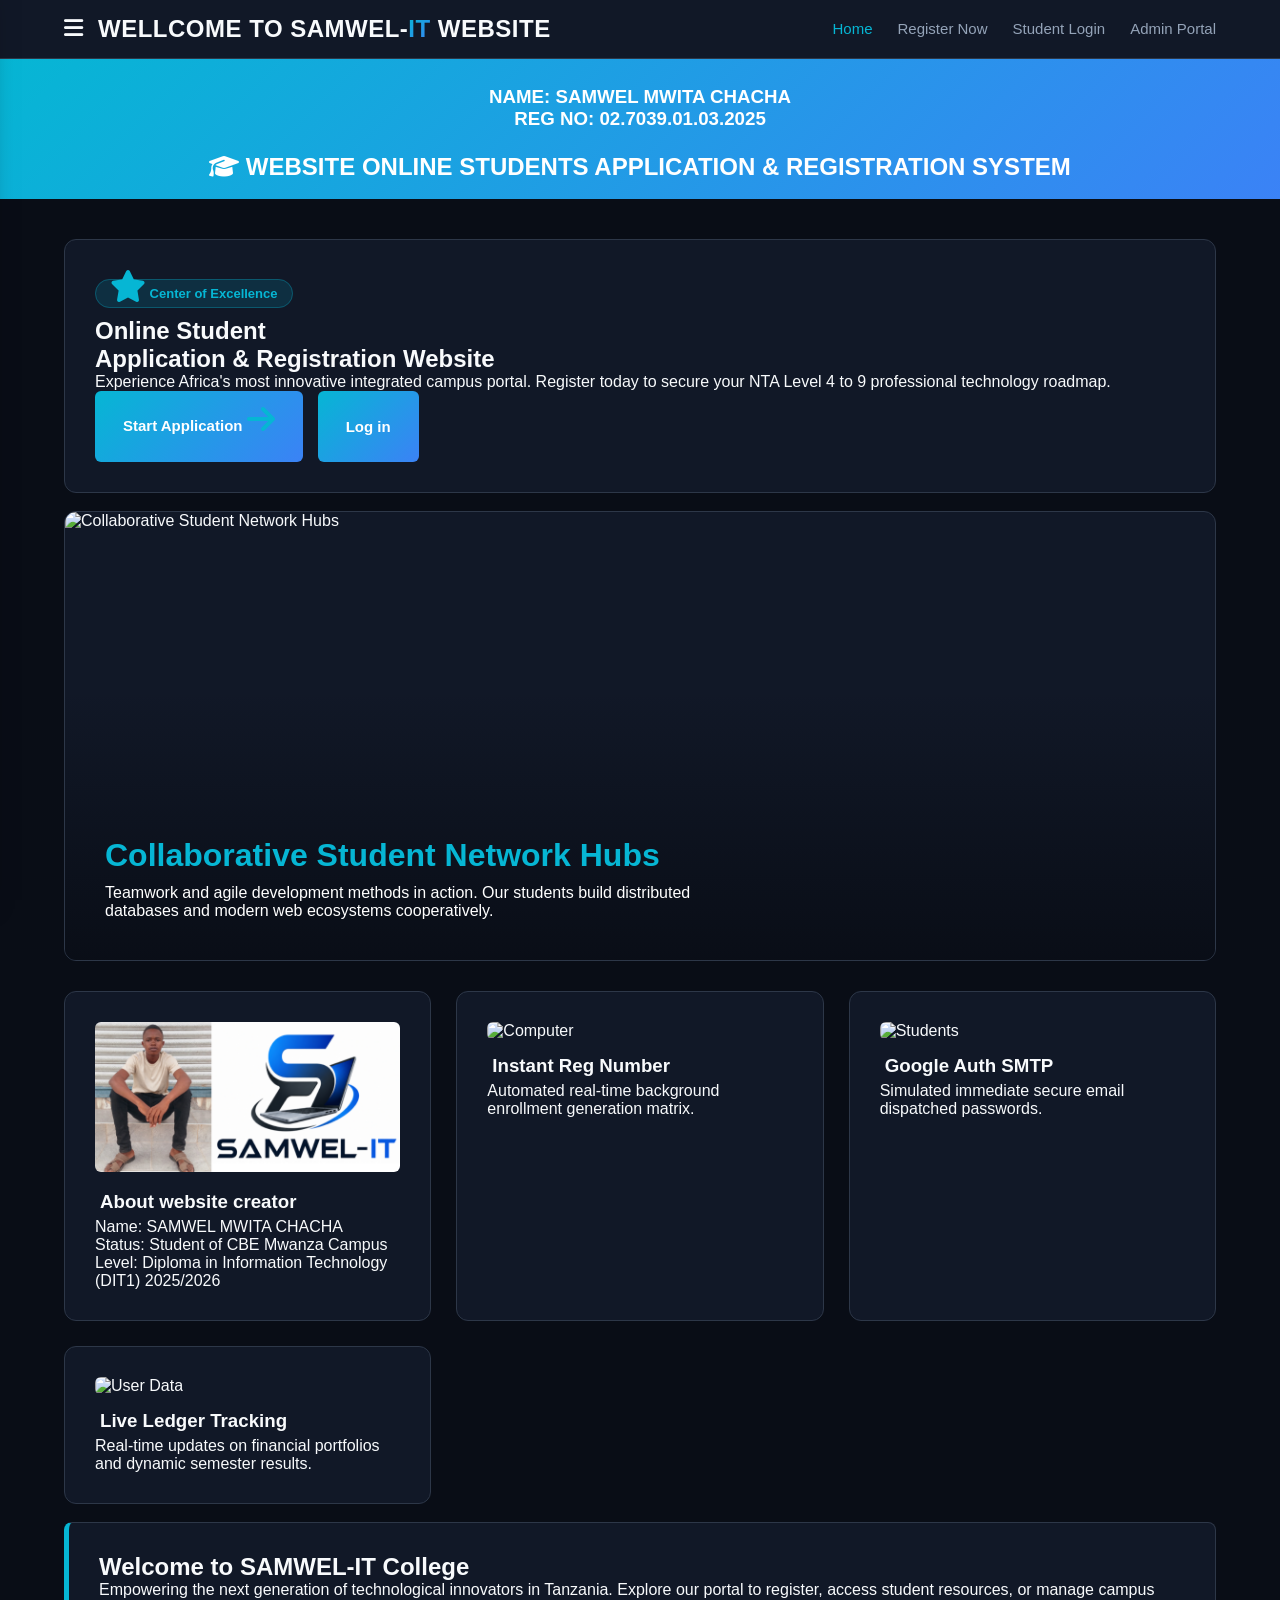
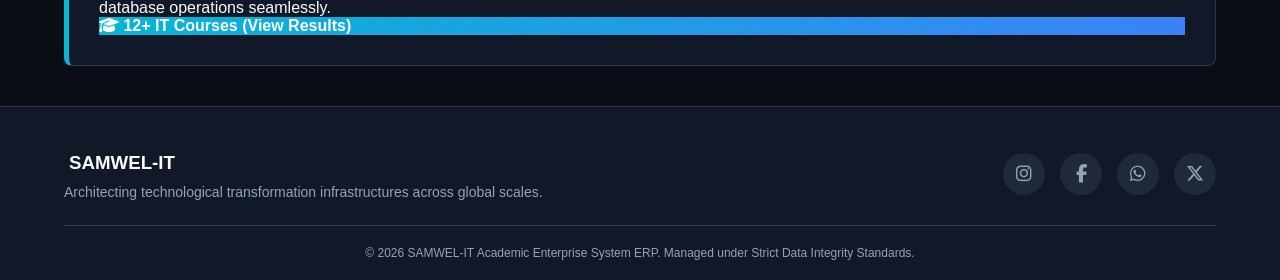
==== commit 1b7477a5: "Update index.html" ====
--- a/index.html
+++ b/index.html
@@ -61,12 +61,15 @@
 <div class="stat-badge clickable-badge">
 <h3 align="center"class="color"padding="20px">
  <br>NAME: SAMWEL MWITA CHACHA<br>
-REG NO: 02.7039.03.01.2025</h3> 
+REG NO: 02.7039.01.03.2025</h3> 
 <br>
 <h2 align="center">
  <i class="fa-solid fa-graduation-cap"></i>  WEBSITE ONLINE STUDENTS
 <span>APPLICATION & REGISTRATION SYSTEM
-<br></span></h2></div>
+</span></h2>
+<br>
+</div>
+
 
 
 <section id="page-home" class="page active">
@@ -454,4 +457,4 @@
 
     <script src="script.js"></script>
 </body>
-</html>+</html>
--- a/style.css
+++ b/style.css
@@ -0,0 +1,584 @@
+/* DESIGN ECOSYSTEM ARTIFACTS */
+:root {
+    --bg-dark: #090d16;
+    --bg-card: #111827;
+    --bg-input: #1f2937;
+    --primary-gradient: linear-gradient(135deg, #06b6d4 0%, #3b82f6 100%);
+    --accent-cyan: #06b6d4;
+    --text-primary: #f8fafc;
+    --text-muted: #94a3b8;
+    --border-slate: #2d3748;
+    --danger-red: #ef4444;
+    --success-green: #10b981;
+}
+
+* {
+    margin: 0;
+    padding: 0;
+    box-sizing: border-box;
+    font-family: 'Segoe UI', Roboto, Helvetica, Arial, sans-serif;
+}
+
+body {
+    background-color: var(--bg-dark);
+    color: var(--text-primary);
+    min-height: 100vh;
+    display: flex;
+    flex-direction: column;
+    overflow-x: hidden;
+}
+
+/* NAVBAR PLATFORM */
+.navbar {
+    display: flex;
+    justify-content: space-between;
+    align-items: center;
+    padding: 15px 5%;
+    background-color: var(--bg-card);
+    border-bottom: 1px solid var(--border-slate);
+    position: sticky;
+    top: 0;
+    z-index: 999;
+}
+
+.nav-left {
+    display: flex;
+    align-items: center;
+    gap: 15px;
+}
+
+.hamburger-btn {
+    background: none;
+    border: none;
+    color: var(--text-primary);
+    font-size: 22px;
+    cursor: pointer;
+    transition: 0.2s;
+}
+
+.logo {
+    font-size: 24px;
+    font-weight: 800;
+    letter-spacing: 0.5px;
+}
+
+.logo span {
+    background: var(--primary-gradient);
+    -webkit-background-clip: text;
+    -webkit-text-fill-color: transparent;
+}
+
+.logo small {
+    font-size: 11px;
+    color: var(--text-muted);
+    display: block;
+    font-weight: 400;
+}
+
+.nav-links {
+    display: flex;
+    list-style: none;
+    gap: 25px;
+}
+
+.nav-item {
+    color: var(--text-muted);
+    text-decoration: none;
+    font-weight: 500;
+    font-size: 15px;
+    transition: 0.2s;
+}
+
+.nav-item:hover, .nav-item.active {
+    color: var(--accent-cyan);
+}
+
+/* FLOATING SIDEBAR (Left side hidden by default) */
+.sidebar {
+    position: fixed;
+    top: 0;
+    left: -300px;
+    width: 280px;
+    height: 100%;
+    background-color: var(--bg-card);
+    box-shadow: 5px 0 25px rgba(0,0,0,0.5);
+    z-index: 1000;
+    padding: 30px 20px;
+    transition: 0.3s cubic-bezier(0.4, 0, 0.2, 1);
+}
+
+.sidebar.open {
+    left: 0;
+}
+
+.sidebar-header {
+    display: flex;
+    justify-content: space-between;
+    align-items: center;
+    border-bottom: 1px solid var(--border-slate);
+    padding-bottom: 15px;
+    margin-bottom: 25px;
+}
+
+.close-sidebar {
+    background: none;
+    border: none;
+    color: var(--text-muted);
+    font-size: 28px;
+    cursor: pointer;
+}
+
+.sidebar-links {
+    display: flex;
+    flex-direction: column;
+    list-style: none;
+    gap: 15px;
+}
+
+.sidebar-links a {
+    color: var(--text-muted);
+    text-decoration: none;
+    font-size: 16px;
+    display: flex;
+    align-items: center;
+    gap: 12px;
+    padding: 10px;
+    border-radius: 6px;
+    transition: 0.2s;
+}
+
+.sidebar-links a:hover {
+    background-color: var(--bg-input);
+    color: var(--text-primary);
+}
+
+/* ROUTER ROUTING LOGIC DISPLAY CONSTRAINTS */
+.page {
+    display: none;
+    padding: 40px 5%;
+    animation: renderFade 0.4s ease forwards;
+}
+
+.page.active {
+    display: block;
+}
+
+@keyframes renderFade {
+    from { opacity: 0; transform: translateY(8px); }
+    to { opacity: 1; transform: translateY(0); }
+}
+
+/* HOMEPAGE ARCHITECTURE */
+.hero-section {
+    position: relative;
+    background: url('https://images.unsplash.com/photo-1517245386807-bb43f82c33c4?auto=format&fit=crop&w=1500&q=80') center/cover no-repeat;
+    border-radius: 16px;
+    padding: 100px 60px;
+    overflow: hidden;
+    margin-bottom: 40px;
+}
+
+.hero-overlay {
+    position: absolute;
+    top: 0; left: 0; width: 100%; height: 100%;
+    background: linear-gradient(to right, rgba(9,13,22,0.95), rgba(9,13,22,0.4));
+}
+
+.hero-content {
+    position: relative;
+    z-index: 2;
+    max-width: 650px;
+}
+
+.badge-premium {
+    background: rgba(6, 182, 212, 0.15);
+    border: 1px solid rgba(6, 182, 212, 0.3);
+    color: var(--accent-cyan);
+    padding: 6px 14px;
+    border-radius: 30px;
+    font-size: 13px;
+    font-weight: 600;
+}
+
+.hero-content h1 {
+    font-size: 48px;
+    line-height: 1.15;
+    margin-top: 20px;
+}
+
+.hero-content h1 span {
+    background: var(--primary-gradient);
+    -webkit-background-clip: text;
+    -webkit-text-fill-color: transparent;
+}
+
+.hero-content p {
+    color: var(--text-muted);
+    margin: 20px 0 35px 0;
+    font-size: 17px;
+    line-height: 1.6;
+}
+
+.hero-actions {
+    display: flex;
+    gap: 15px;
+}
+
+/* BUTTON SYSTEMS */
+.btn {
+    padding: 12px 28px;
+    font-size: 15px;
+    font-weight: 600;
+    border-radius: 6px;
+    cursor: pointer;
+    border: none;
+    transition: 0.2s ease-in-out;
+}
+
+.btn-gradient { background: var(--primary-gradient); color: white; }
+.btn-outline { background: transparent; color: white; border: 1px solid var(--border-slate); }
+.btn-danger { background: var(--danger-red); color: white; }
+.btn-full { width: 100%; margin-top: 10px; }
+.btn:hover { transform: translateY(-2px); box-shadow: 0 4px 15px rgba(6, 182, 212, 0.3); }
+
+/* FEATURES CORE */
+.features-grid {
+    display: grid;
+    grid-template-columns: repeat(auto-fit, minmax(280px, 1fr));
+    gap: 25px;
+}
+
+.f-card {
+    background-color: var(--bg-card);
+    border: 1px solid var(--border-slate);
+    padding: 30px;
+    border-radius: 12px;
+}
+
+.f-card i { font-size: 32px; color: var(--accent-cyan); margin-bottom: 15px; }
+
+/* REGISTRATION MODULE UI */
+.auth-wrapper {
+    display: flex;
+    justify-content: center;
+    align-items: center;
+    padding: 20px 0;
+}
+
+.auth-card {
+    background-color: var(--bg-card);
+    border: 1px solid var(--border-slate);
+    width: 100%;
+    max-width: 550px;
+    padding: 40px;
+    border-radius: 16px;
+    position: relative;
+}
+
+.auth-subtitle { color: var(--text-muted); margin: 5px 0 30px 0; }
+
+.form-group {
+    display: flex;
+    flex-direction: column;
+    margin-bottom: 20px;
+}
+
+.form-group label {
+    font-size: 14px;
+    font-weight: 500;
+    margin-bottom: 8px;
+    color: var(--text-primary);
+}
+
+.form-group input, .form-group select {
+    background-color: var(--bg-input);
+    border: 1px solid var(--border-slate);
+    color: white;
+    padding: 12px;
+    border-radius: 6px;
+    font-size: 15px;
+    outline: none;
+}
+
+.form-row {
+    display: grid;
+    grid-template-columns: 1fr 1fr;
+    gap: 15px;
+}
+
+/* AVATAR PROJECTION SYSTEM */
+.avatar-upload-zone {
+    display: flex;
+    justify-content: center;
+    margin-bottom: 25px;
+}
+
+.avatar-label { cursor: pointer; }
+.avatar-preview {
+    width: 120px;
+    height: 120px;
+    border-radius: 50%;
+    background-color: var(--bg-input);
+    border: 2px dashed var(--accent-cyan);
+    display: flex;
+    flex-direction: column;
+    justify-content: center;
+    align-items: center;
+    text-align: center;
+    overflow: hidden;
+    padding: 10px;
+    font-size: 11px;
+}
+
+.avatar-preview img { width: 100%; height: 100%; object-fit: cover; }
+
+/* OVERLAY SUCCESS MECHANISM */
+.success-overlay {
+    position: absolute;
+    top: 0; left: 0; width: 100%; height: 100%;
+    background-color: var(--bg-card);
+    border-radius: 16px;
+    display: flex;
+    justify-content: center;
+    align-items: center;
+    z-index: 10;
+    padding: 30px;
+}
+
+.modal-content { text-align: center; }
+.success-icon { font-size: 60px; color: var(--success-green); margin-bottom: 20px; }
+.reg-number-display {
+    background-color: var(--bg-input);
+    font-size: 24px;
+    font-weight: 700;
+    color: var(--accent-cyan);
+    padding: 15px;
+    border-radius: 8px;
+    letter-spacing: 1px;
+    margin: 15px 0;
+    border: 1px solid var(--border-slate);
+}
+
+/* ADMINISTRATIVE PANELS */
+.admin-dashboard-container { display: flex; flex-direction: column; gap: 30px; }
+.admin-header { display: flex; justify-content: space-between; align-items: center; }
+.table-card { background-color: var(--bg-card); border-radius: 12px; border: 1px solid var(--border-slate); padding: 25px; }
+.table-responsive { overflow-x: auto; margin-top: 20px; }
+
+table { width: 100%; border-collapse: collapse; text-align: left; }
+th, td { padding: 14px; border-bottom: 1px solid var(--border-slate); font-size: 14px; }
+th { background-color: var(--bg-input); color: var(--text-muted); font-weight: 600; }
+.td-avatar { width: 40px; height: 40px; border-radius: 50%; object-fit: cover; }
+
+/* STUDENT ERP PROFILE VIEWPORT */
+.profile-layout { display: flex; gap: 30px; margin-top: 20px; }
+.profile-sidebar-control { width: 30%; background-color: var(--bg-card); border-radius: 12px; border: 1px solid var(--border-slate); padding: 25px; height: fit-content; }
+.profile-main-viewport { width: 70%; background-color: var(--bg-card); border-radius: 12px; border: 1px solid var(--border-slate); padding: 35px; }
+
+.student-meta-card { text-align: center; border-bottom: 1px solid var(--border-slate); padding-bottom: 20px; margin-bottom: 20px; }
+.student-meta-card img { width: 110px; height: 110px; border-radius: 50%; object-fit: cover; border: 3px solid var(--accent-cyan); }
+.reg-tag { display: inline-block; background-color: var(--bg-input); padding: 4px 12px; border-radius: 15px; font-size: 12px; margin-top: 8px; color: var(--accent-cyan); }
+
+.profile-menu-triggers { display: flex; flex-direction: column; gap: 10px; }
+.p-tab { background: none; border: none; text-align: left; padding: 12px 15px; color: var(--text-muted); font-size: 15px; border-radius: 6px; cursor: pointer; display: flex; align-items: center; gap: 12px; }
+.p-tab.active, .p-tab:hover { background-color: var(--bg-input); color: var(--text-primary); border-left: 3px solid var(--accent-cyan); }
+.logout-trigger { color: var(--danger-red); margin-top: 20px; }
+
+.profile-tab-content { display: none; }
+.profile-tab-content.active { display: block; }
+.account-status-banner { background-color: rgba(16, 185, 129, 0.15); color: var(--success-green); padding: 10px 15px; border-radius: 6px; font-weight: 600; display: inline-block; margin-top: 15px; }
+.disabled-input { opacity: 0.6; cursor: not-allowed; }
+
+/* MODALS */
+.modal-wrapper { position: fixed; top: 0; left: 0; width: 100%; height: 100%; background: rgba(0,0,0,0.7); display: flex; justify-content: center; align-items: center; z-index: 2000; }
+.modal-card { background: var(--bg-card); border: 1px solid var(--border-slate); width: 450px; padding: 30px; border-radius: 12px; }
+.modal-actions { display: flex; gap: 10px; margin-top: 20px; }
+
+/* HIGH-DENSITY FOOTER SECTION */
+.footer {
+    background-color: var(--bg-card);
+    border-top: 1px solid var(--border-slate);
+    padding: 40px 5% 20px 5%;
+    margin-top: auto;
+}
+
+.footer-top { display: flex; justify-content: space-between; align-items: center; padding-bottom: 25px; border-bottom: 1px solid var(--border-slate); }
+.footer-brand p { color: var(--text-muted); font-size: 14px; margin-top: 5px; }
+.footer-socials { display: flex; gap: 15px; }
+.social-icon { width: 42px; height: 42px; border-radius: 50%; background-color: var(--bg-input); display: flex; justify-content: center; align-items: center; color: var(--text-muted); font-size: 18px; text-decoration: none; transition: 0.2s; }
+.social-icon:hover { background: var(--primary-gradient); color: white; transform: scale(1.1); }
+.footer-bottom { text-align: center; padding-top: 20px; font-size: 12px; color: var(--text-muted); }
+
+/* UTILITIES */
+.hidden { display: none !important; }
+.txt-green { color: var(--success-green); font-weight: 600; }
+.txt-cyan { color: var(--accent-cyan); font-weight: 600; }
+.txt-red { color: var(--danger-red); font-weight: 600; }
+
+/* SCREEN RESPONSIVENESS */
+@media (max-width: 900px) {
+    .profile-layout { flex-direction: column; }
+    .profile-sidebar-control, .profile-main-viewport { width: 100%; }
+}
+
+@media (max-width: 768px) {
+    .nav-links { display: none; } /* Hamburger control takes over */
+    .hero-content h1 { font-size: 32px; }
+    .form-row { grid-template-columns: 1fr; gap: 0; }
+}
+
+
+
+.color{
+  animation: colorChange 3s infinite;
+}
+
+@keyframes colorChange {
+  0% { color: red; }
+  25% { color: blue; }
+  50% { color: green; }
+  75% { color: orange; }
+  100% { color: purple; }
+}
+/* ==========================================
+   CBE-STYLE HERO SLIDER CSS (FIXED & CLEANED)
+   ========================================== */
+.hero-slider-container {
+    position: relative;
+    width: 100%;
+    height: 450px;
+    overflow: hidden;
+    background-color: #111827;
+    border-radius: 12px;
+    border: 1px solid var(--border-slate);
+    margin-bottom: 30px;
+}
+
+.slider-wrapper {
+    width: 100%;
+    height: 100%;
+    position: relative;
+}
+
+.slide-item {
+    position: absolute;
+    top: 0;
+    left: 0;
+    width: 100%;
+    height: 100%;
+    opacity: 0;
+    visibility: hidden;
+    transition: opacity 0.8s ease-in-out, visibility 0.8s;
+    display: flex;
+    align-items: flex-end;
+}
+
+/* Hili darasa jipya linazuia mgongano wa nambari msimbo na picha inaonekana sasa */
+.slide-item.slide-visible {
+    opacity: 1;
+    visibility: visible;
+    z-index: 5;
+}
+
+.slide-item img {
+    width: 100%;
+    height: 100%;
+    object-fit: cover;
+    position: absolute;
+    top: 0;
+    left: 0;
+    z-index: 1;
+}
+
+.slide-overlay {
+    position: absolute;
+    bottom: 0;
+    left: 0;
+    width: 100%;
+    height: 60%;
+    background: linear-gradient(to top, rgba(9, 13, 22, 0.95) 0%, rgba(0,0,0,0) 100%);
+    z-index: 2;
+}
+
+.slide-content {
+    position: relative;
+    z-index: 3;
+    padding: 40px;
+    color: #ffffff;
+    max-width: 700px;
+}
+
+.slide-content h2 {
+    font-size: 2rem;
+    margin-bottom: 10px;
+    color: var(--accent-cyan);
+}
+
+/* Dots CSS zote zimefutwa kwa kuwa hazihitajiki tena */
+
+/* Welcome intro na Kitufe cha matokeo */
+.welcome-intro-block {
+    background: var(--bg-card);
+    padding: 30px;
+    border-left: 5px solid var(--accent-cyan);
+    border-radius: 8px;
+    border-top: 1px solid var(--border-slate);
+    border-right: 1px solid var(--border-slate);
+    border-bottom: 1px solid var(--border-slate);
+}
+
+.clickable-badge {
+    background: var(--primary-gradient) !important;
+    color: white !important;
+    cursor: pointer;
+    transition: transform 0.2s, box-shadow 0.2s;
+    font-weight: 600;
+}
+
+.clickable-badge:hover {
+    transform: translateY(-2px);
+    box-shadow: 0 4px 12px rgba(6, 182, 212, 0.4);
+}
+.color{
+  animation: colorChange 3s infinite;
+}
+
+@keyframes colorChange {
+  0% { color: red; }
+  25% { color: blue; }
+  50% { color: green; }
+  75% { color: orange; }
+  100% { color: purple; }
+}
+
+.results-table {
+    width: 100%;
+    border-collapse: collapse;
+    font-size: 13px;
+   margin-top:30px;
+    overflow-x:auto; 
+    background-color: white;
+    padding: 5px;
+    border-radius: 10px;
+    
+   
+}
+h3{
+ padding: 5px;
+}
+
+.results-table th, .results-table td {
+    padding: 10px;
+    text-align: left;
+    border-bottom: 1px solid #f1f5f9;
+    
+}
+
+.results-table th {
+    color: #64748b;
+q}
+
+.grade {
+    font-weight: bold;
+}
+
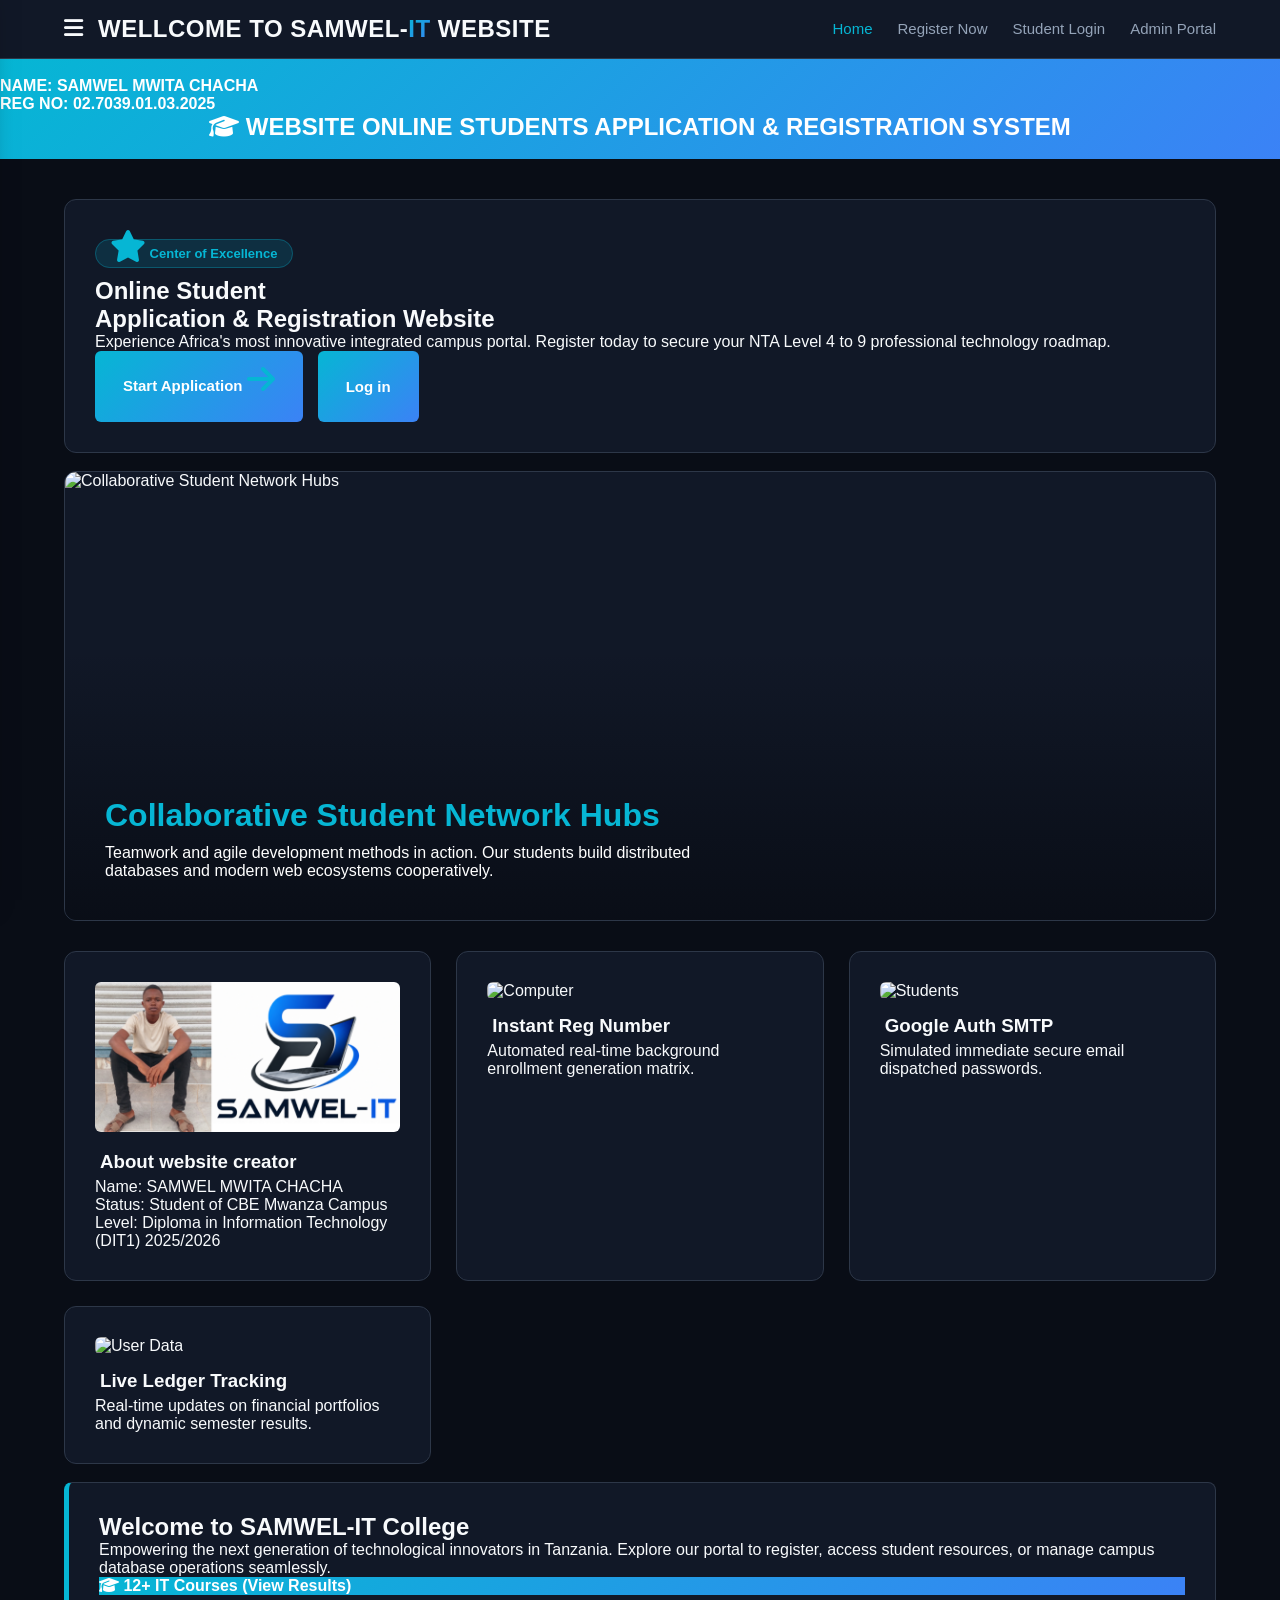
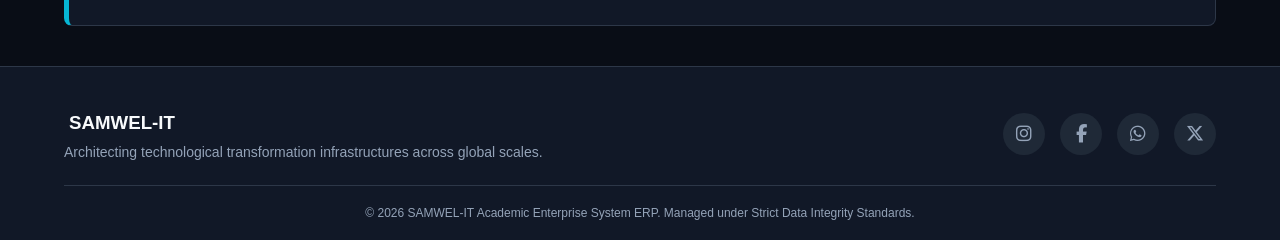
==== commit 827ac943: "Update index.html" ====
--- a/index.html
+++ b/index.html
@@ -59,12 +59,13 @@
 
 
 <div class="stat-badge clickable-badge">
-<h3 align="center"class="color"padding="20px">
+
  <br>NAME: SAMWEL MWITA CHACHA<br>
 REG NO: 02.7039.01.03.2025</h3> 
 <br>
-<h2 align="center">
- <i class="fa-solid fa-graduation-cap"></i>  WEBSITE ONLINE STUDENTS
+<h2 align="center"class="color">
+ <i class="fa-solid fa-graduation-cap"></i>  
+   WEBSITE ONLINE STUDENTS
 <span>APPLICATION & REGISTRATION SYSTEM
 </span></h2>
 <br>
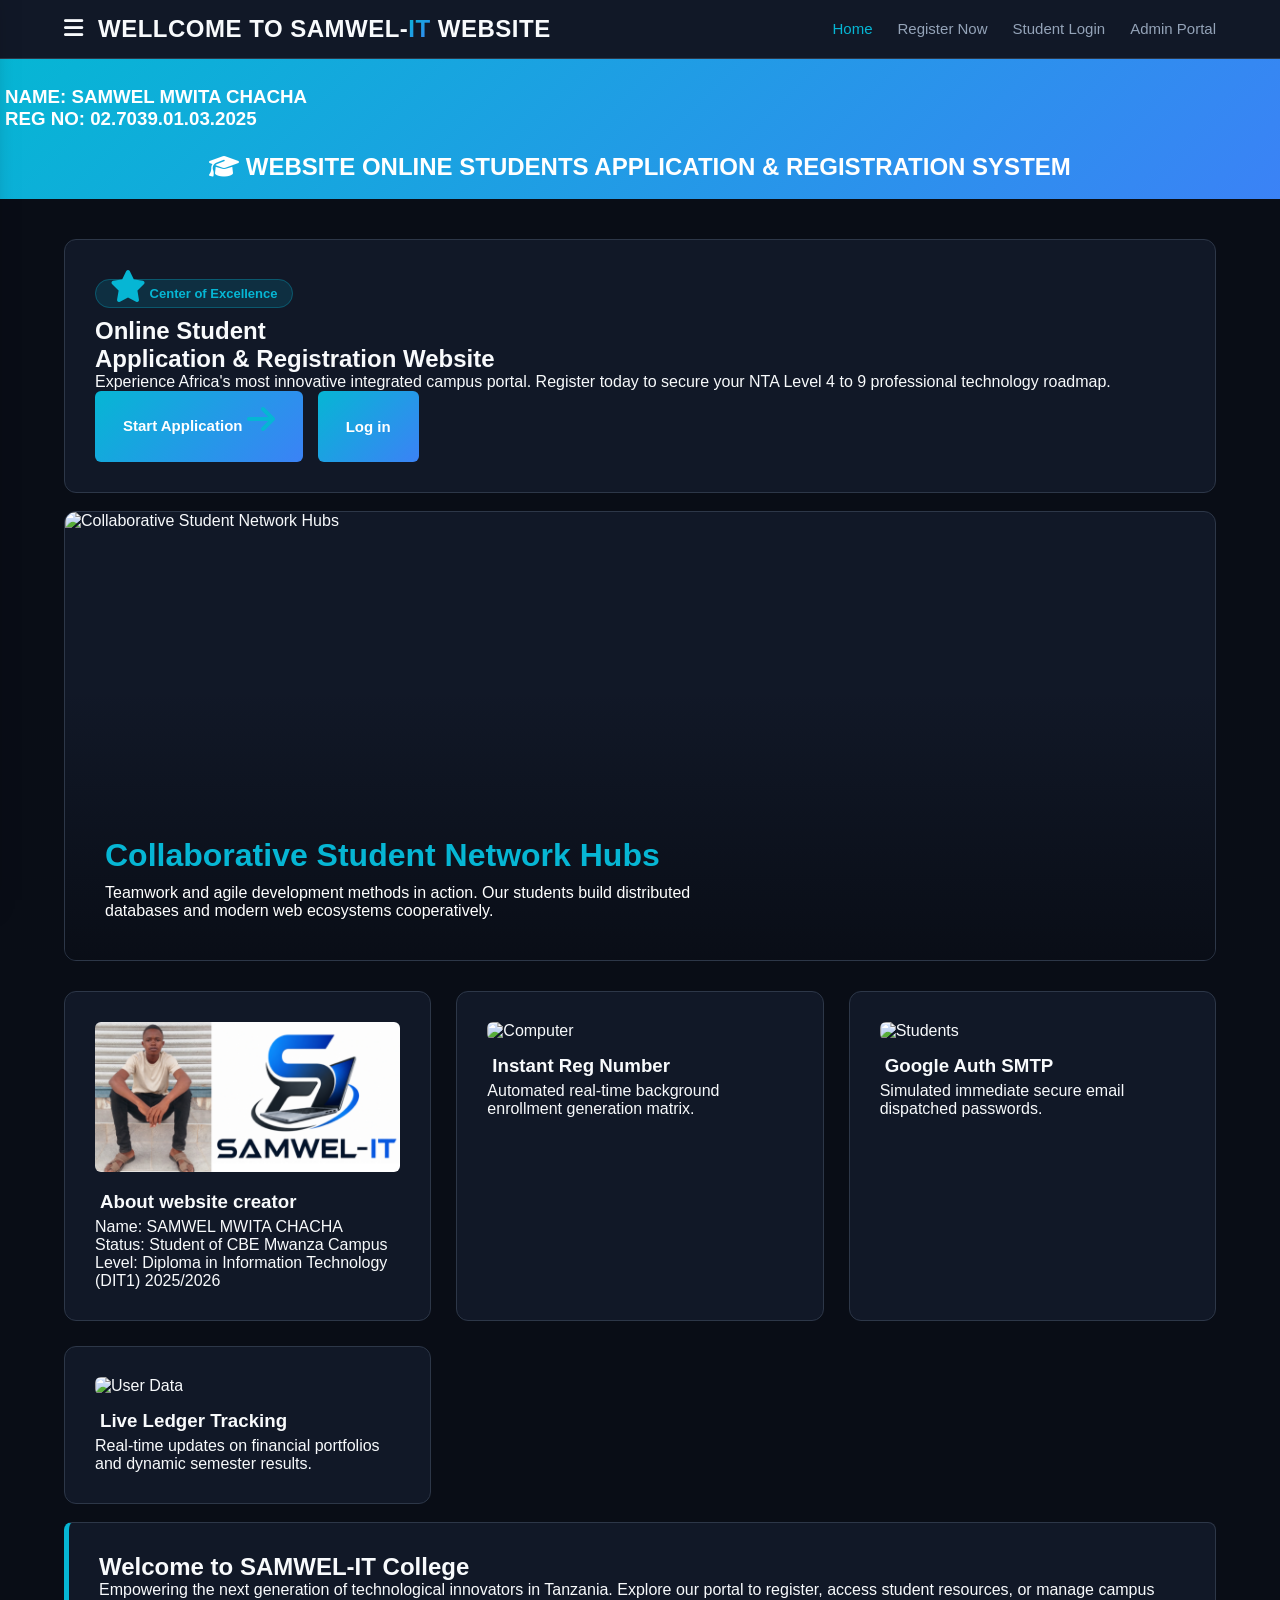
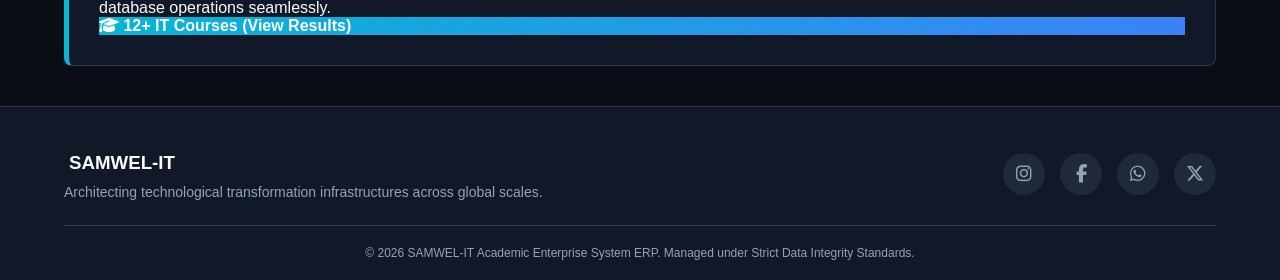
==== commit 1340b970: "Fix HTML formatting for name and registration number" ====
--- a/index.html
+++ b/index.html
@@ -59,7 +59,7 @@
 
 
 <div class="stat-badge clickable-badge">
-
+<h3>
  <br>NAME: SAMWEL MWITA CHACHA<br>
 REG NO: 02.7039.01.03.2025</h3> 
 <br>
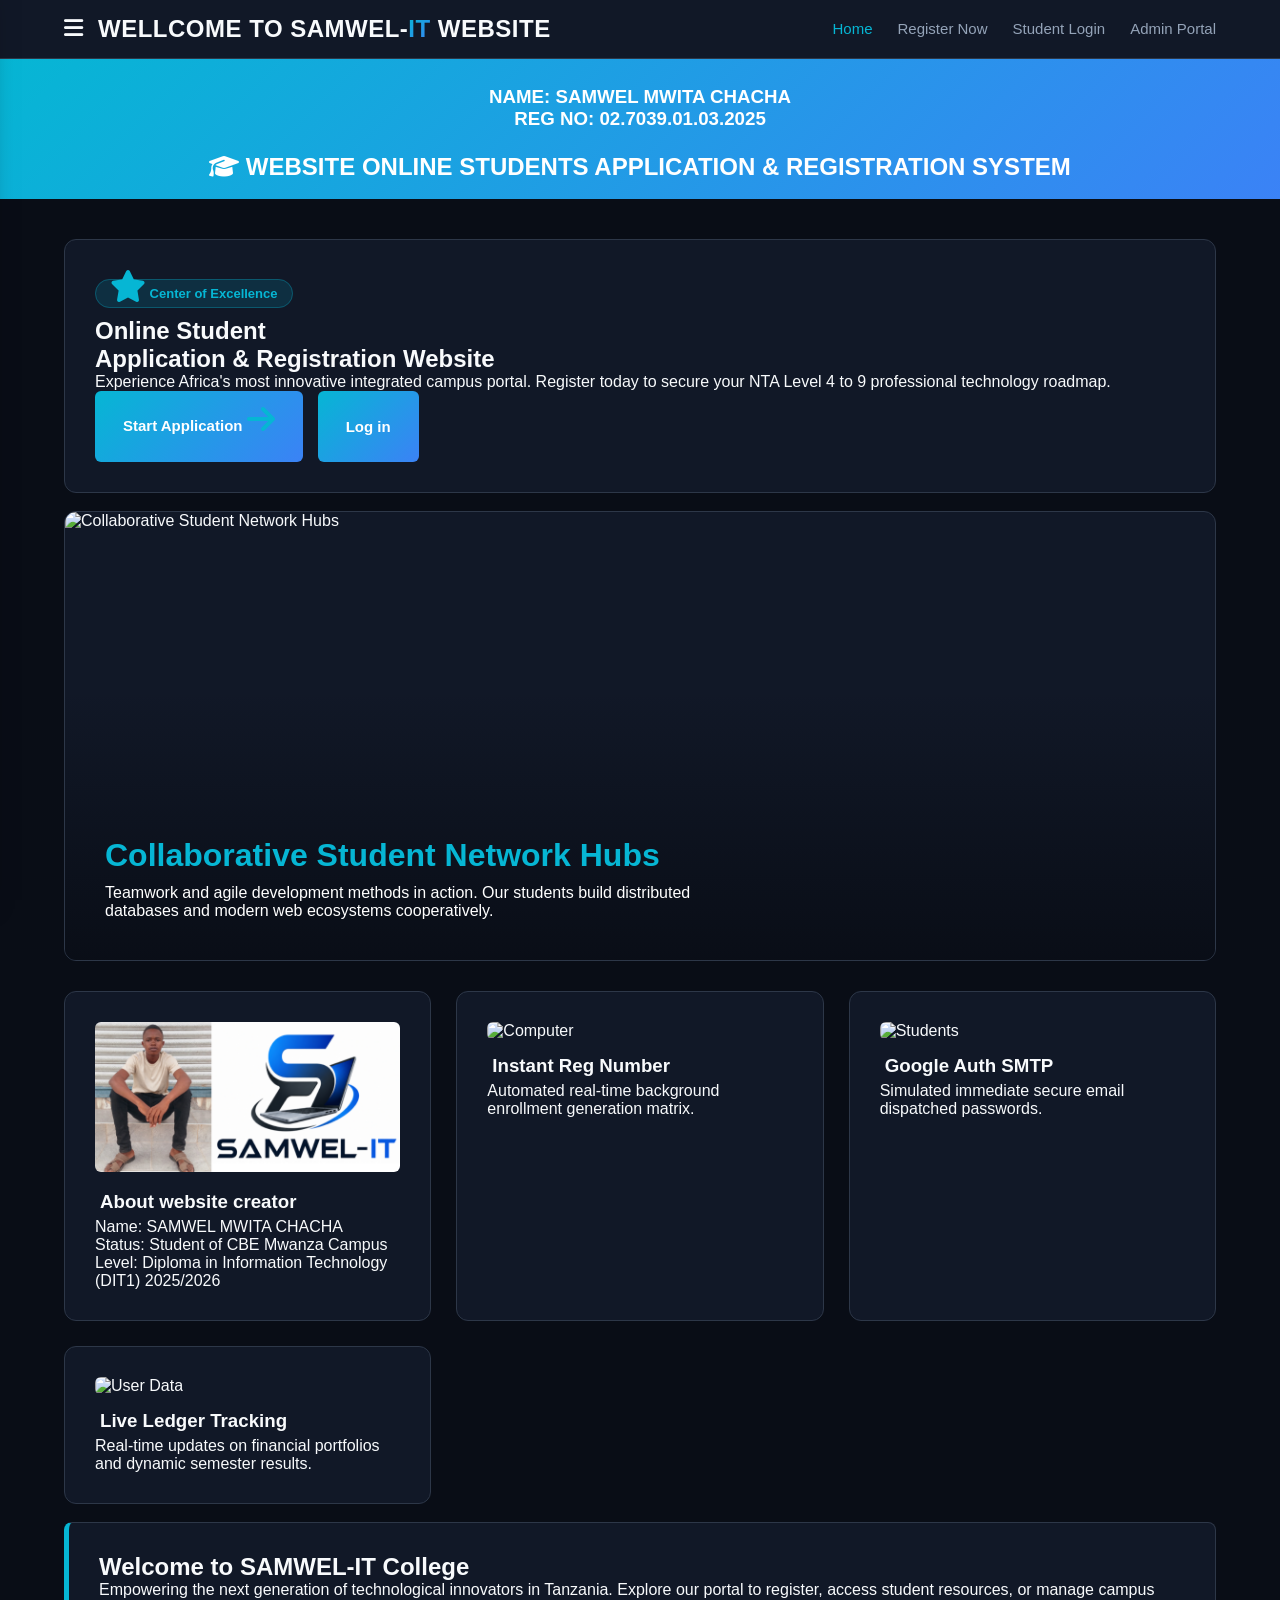
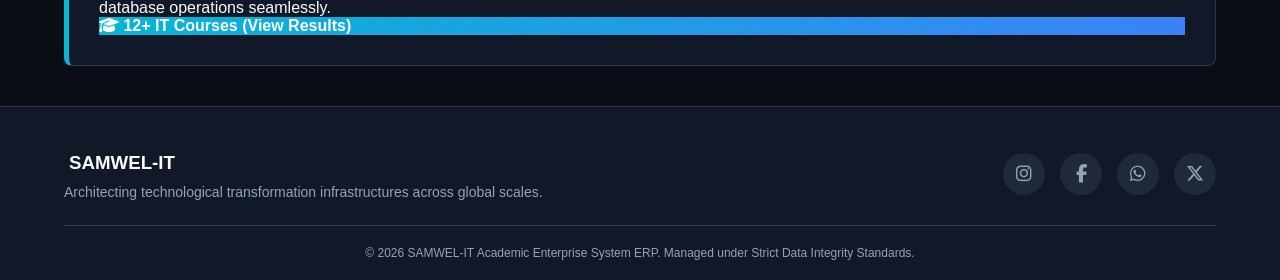
==== commit 1a983415: "Center align the name header in index.html Align header text to the center for better presentation." ====
--- a/index.html
+++ b/index.html
@@ -59,7 +59,7 @@
 
 
 <div class="stat-badge clickable-badge">
-<h3>
+<h3 align="center">
  <br>NAME: SAMWEL MWITA CHACHA<br>
 REG NO: 02.7039.01.03.2025</h3> 
 <br>
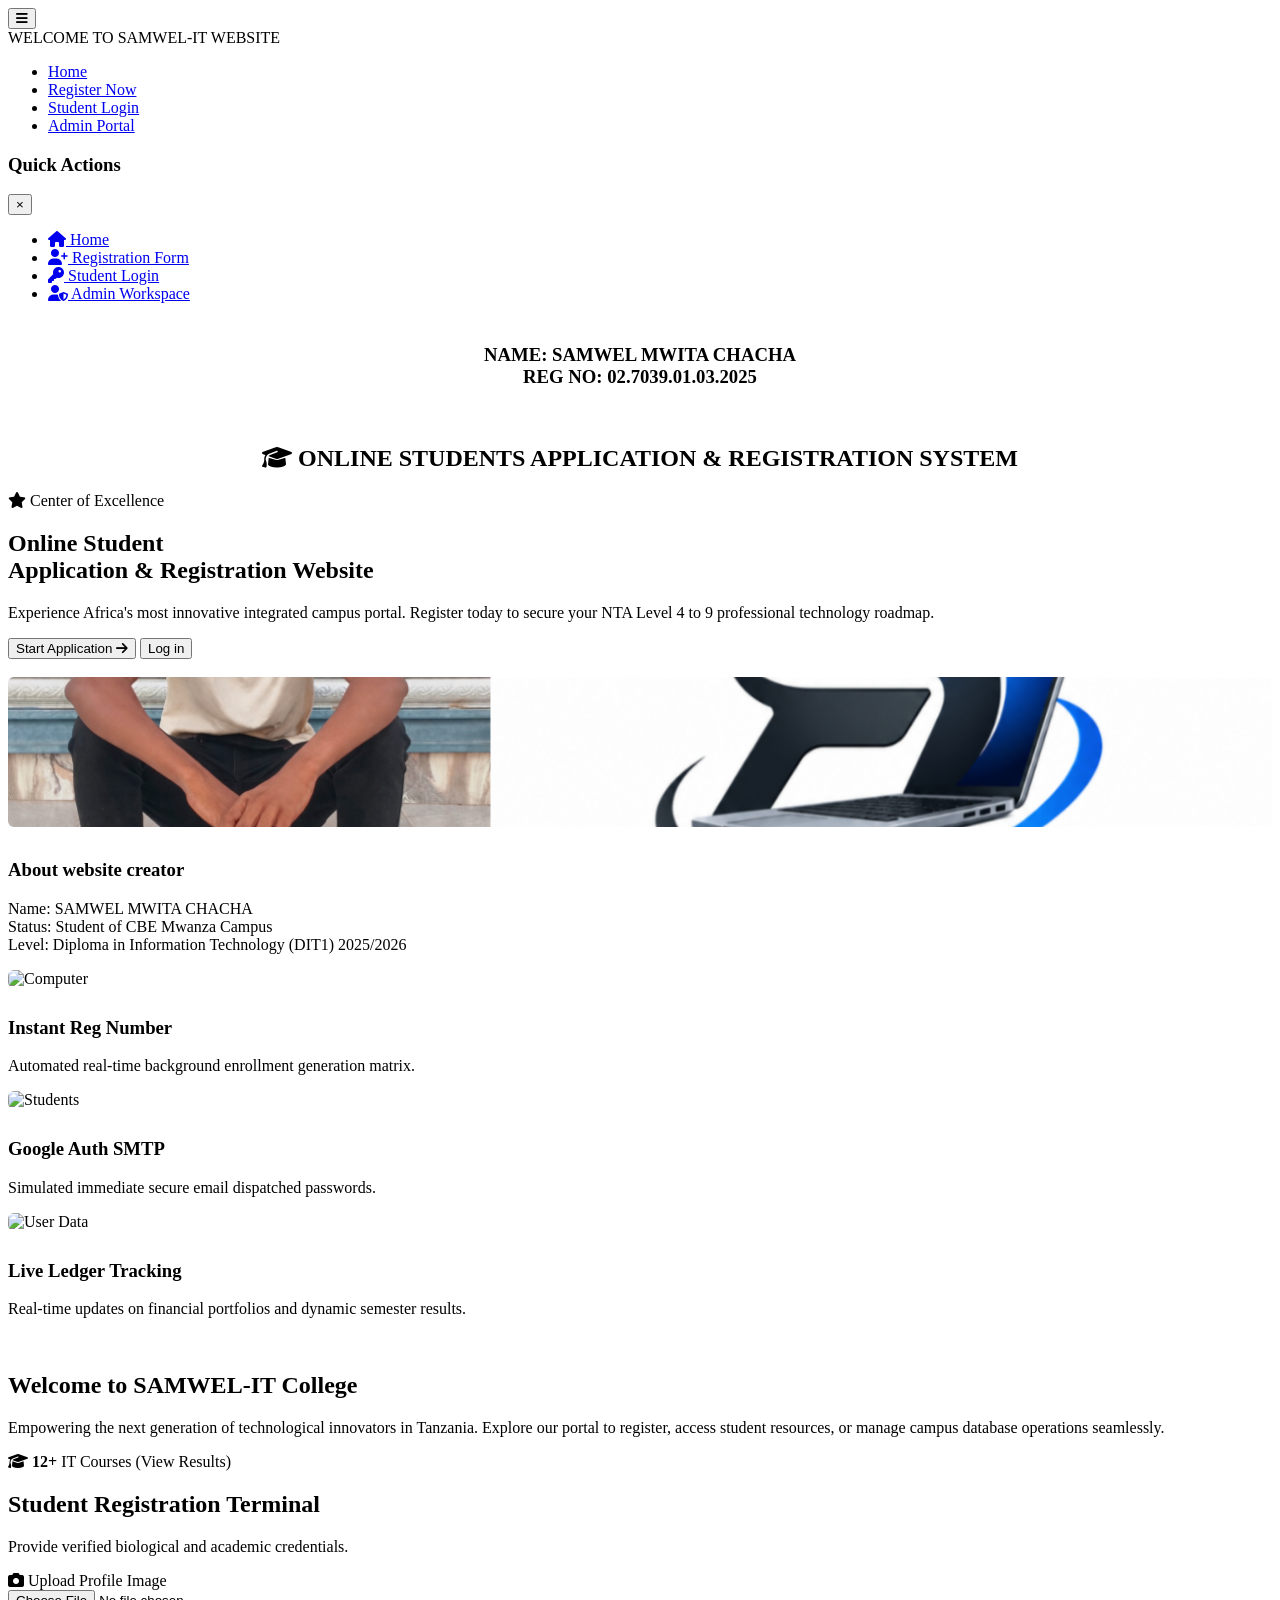
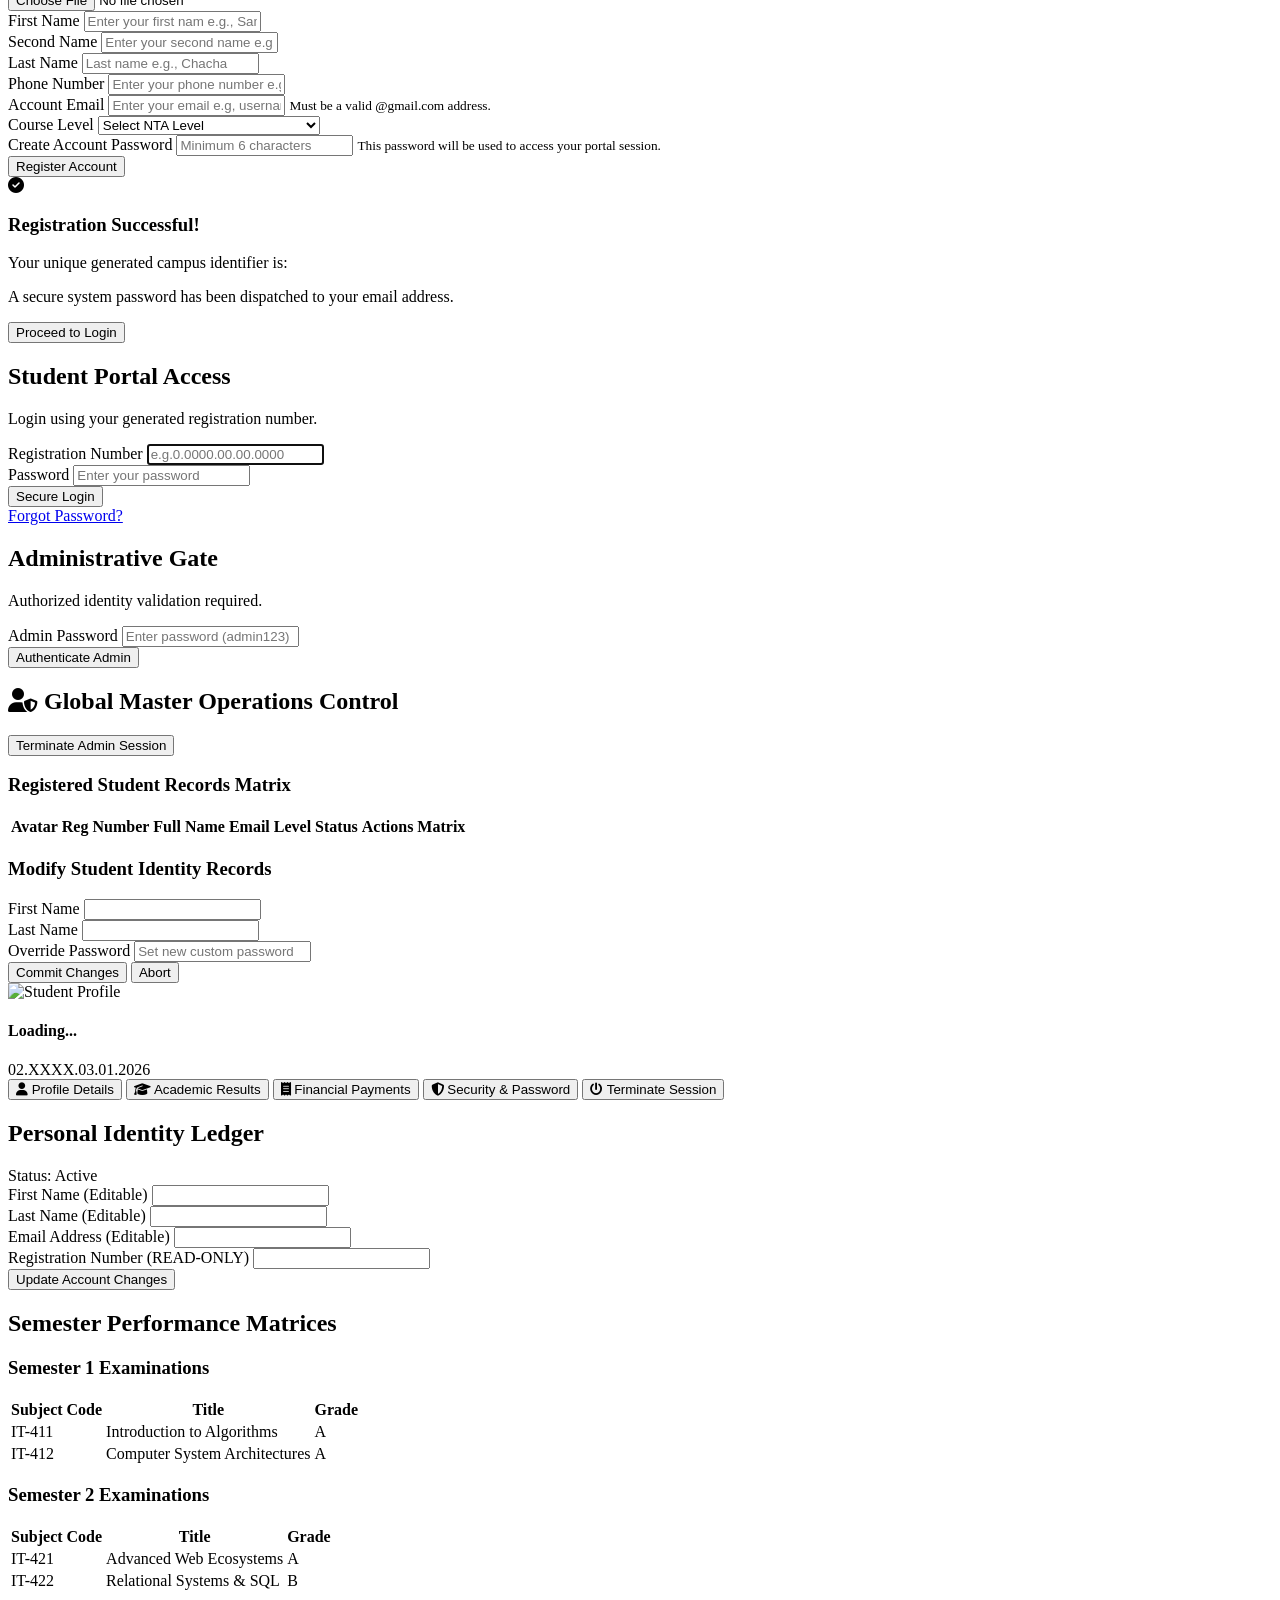
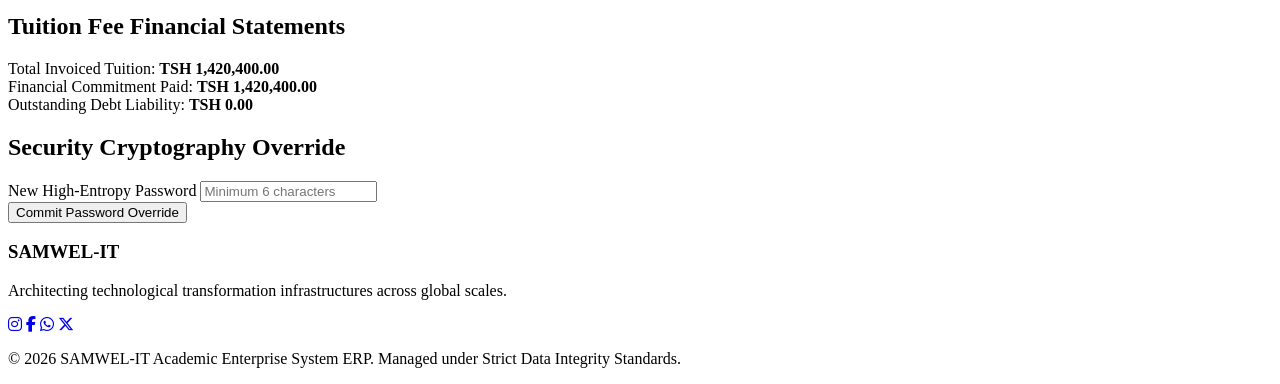
==== commit 5403045a: "Add files via upload" ====
--- a/index.html
+++ b/index.html
@@ -17,7 +17,7 @@
 <button id="hamburger" class="hamburger-btn" onclick="toggleSidebar()">
 <i class="fa-solid fa-bars"></i>
 </button>
-<div class="logo">WELLCOME TO SAMWEL-<span>IT</span> WEBSITE
+<div class="logo">WELCOME TO SAMWEL-<span>IT</span> WEBSITE
 </div>
 </div>
 <ul class="nav-links" id="mainNavLinks">
@@ -59,18 +59,14 @@
 
 
 <div class="stat-badge clickable-badge">
-<h3 align="center">
+<h3 align="center"class="color"padding="20px">
  <br>NAME: SAMWEL MWITA CHACHA<br>
 REG NO: 02.7039.01.03.2025</h3> 
 <br>
-<h2 align="center"class="color">
- <i class="fa-solid fa-graduation-cap"></i>  
-   WEBSITE ONLINE STUDENTS
+<h2 align="center">
+ <i class="fa-solid fa-graduation-cap"></i>  ONLINE STUDENTS
 <span>APPLICATION & REGISTRATION SYSTEM
-</span></h2>
-<br>
-</div>
-
+<br></span></h2></div>
 
 
 <section id="page-home" class="page active">
